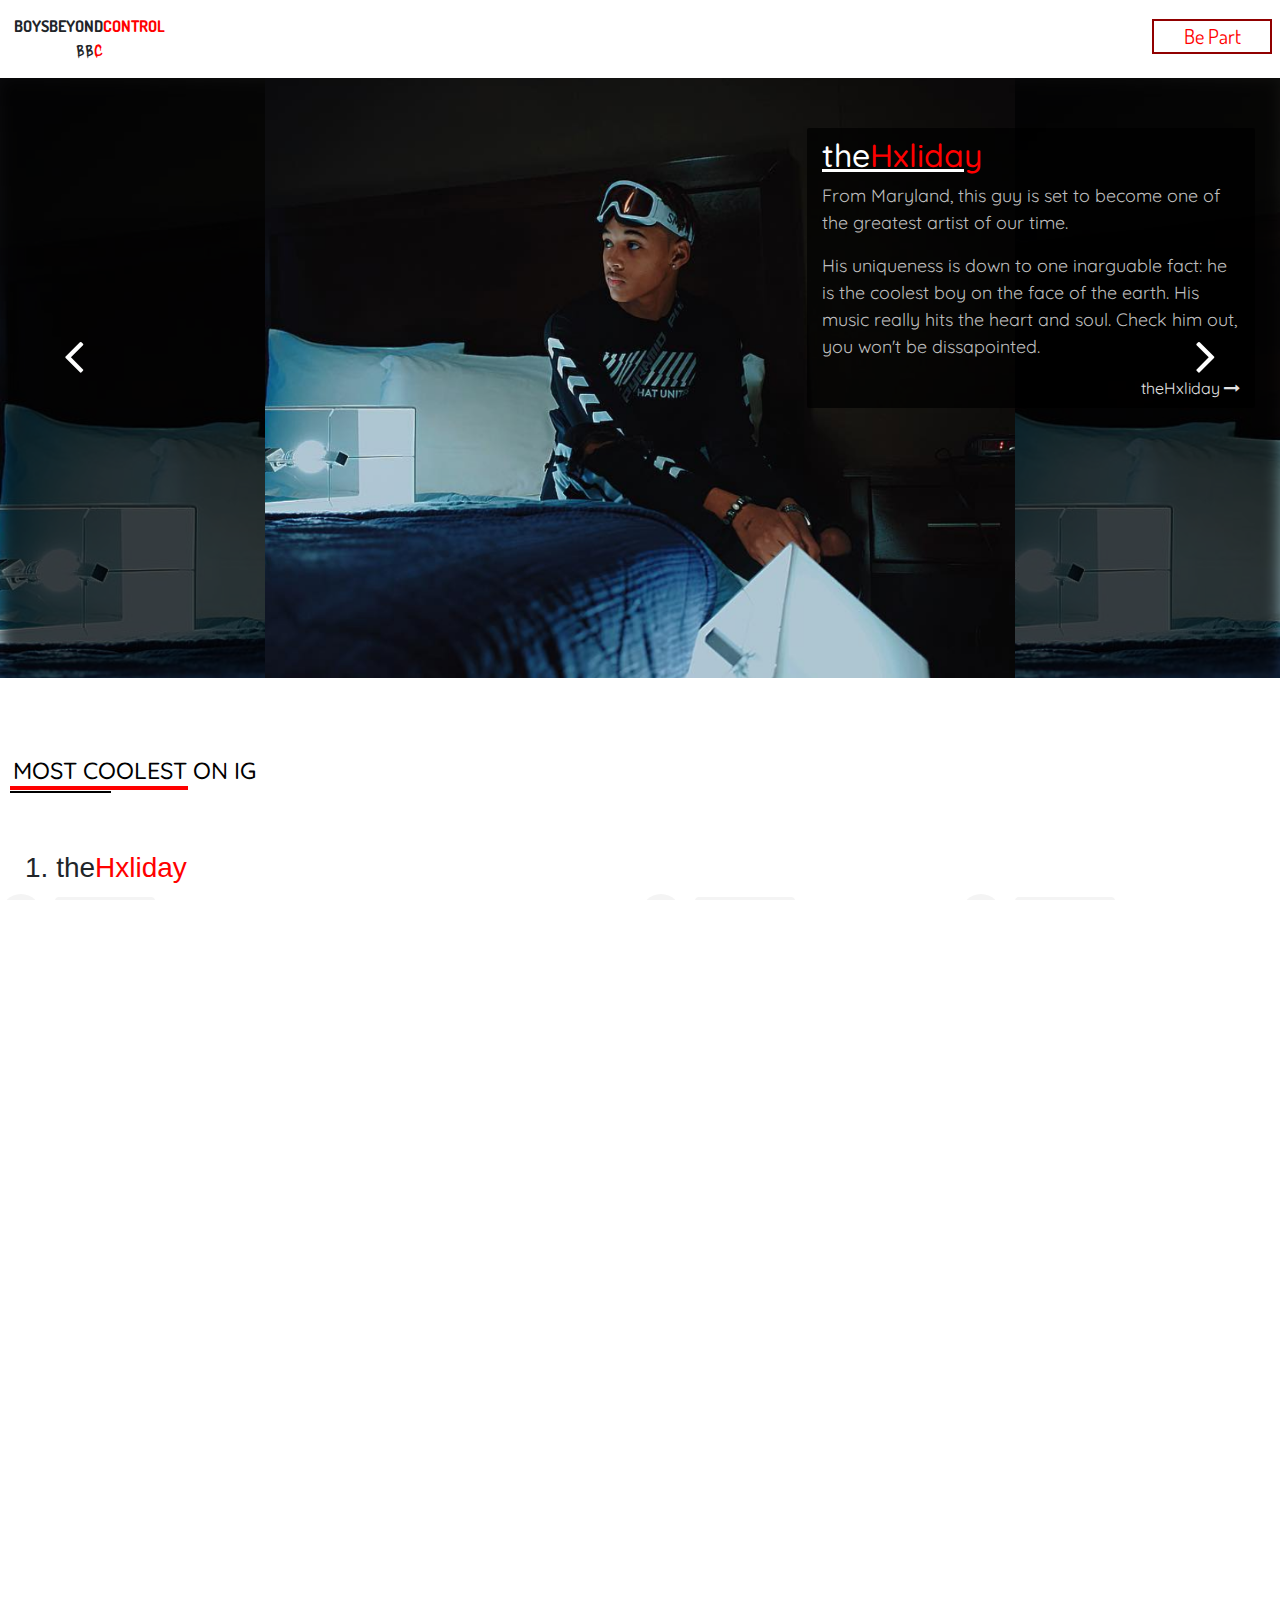
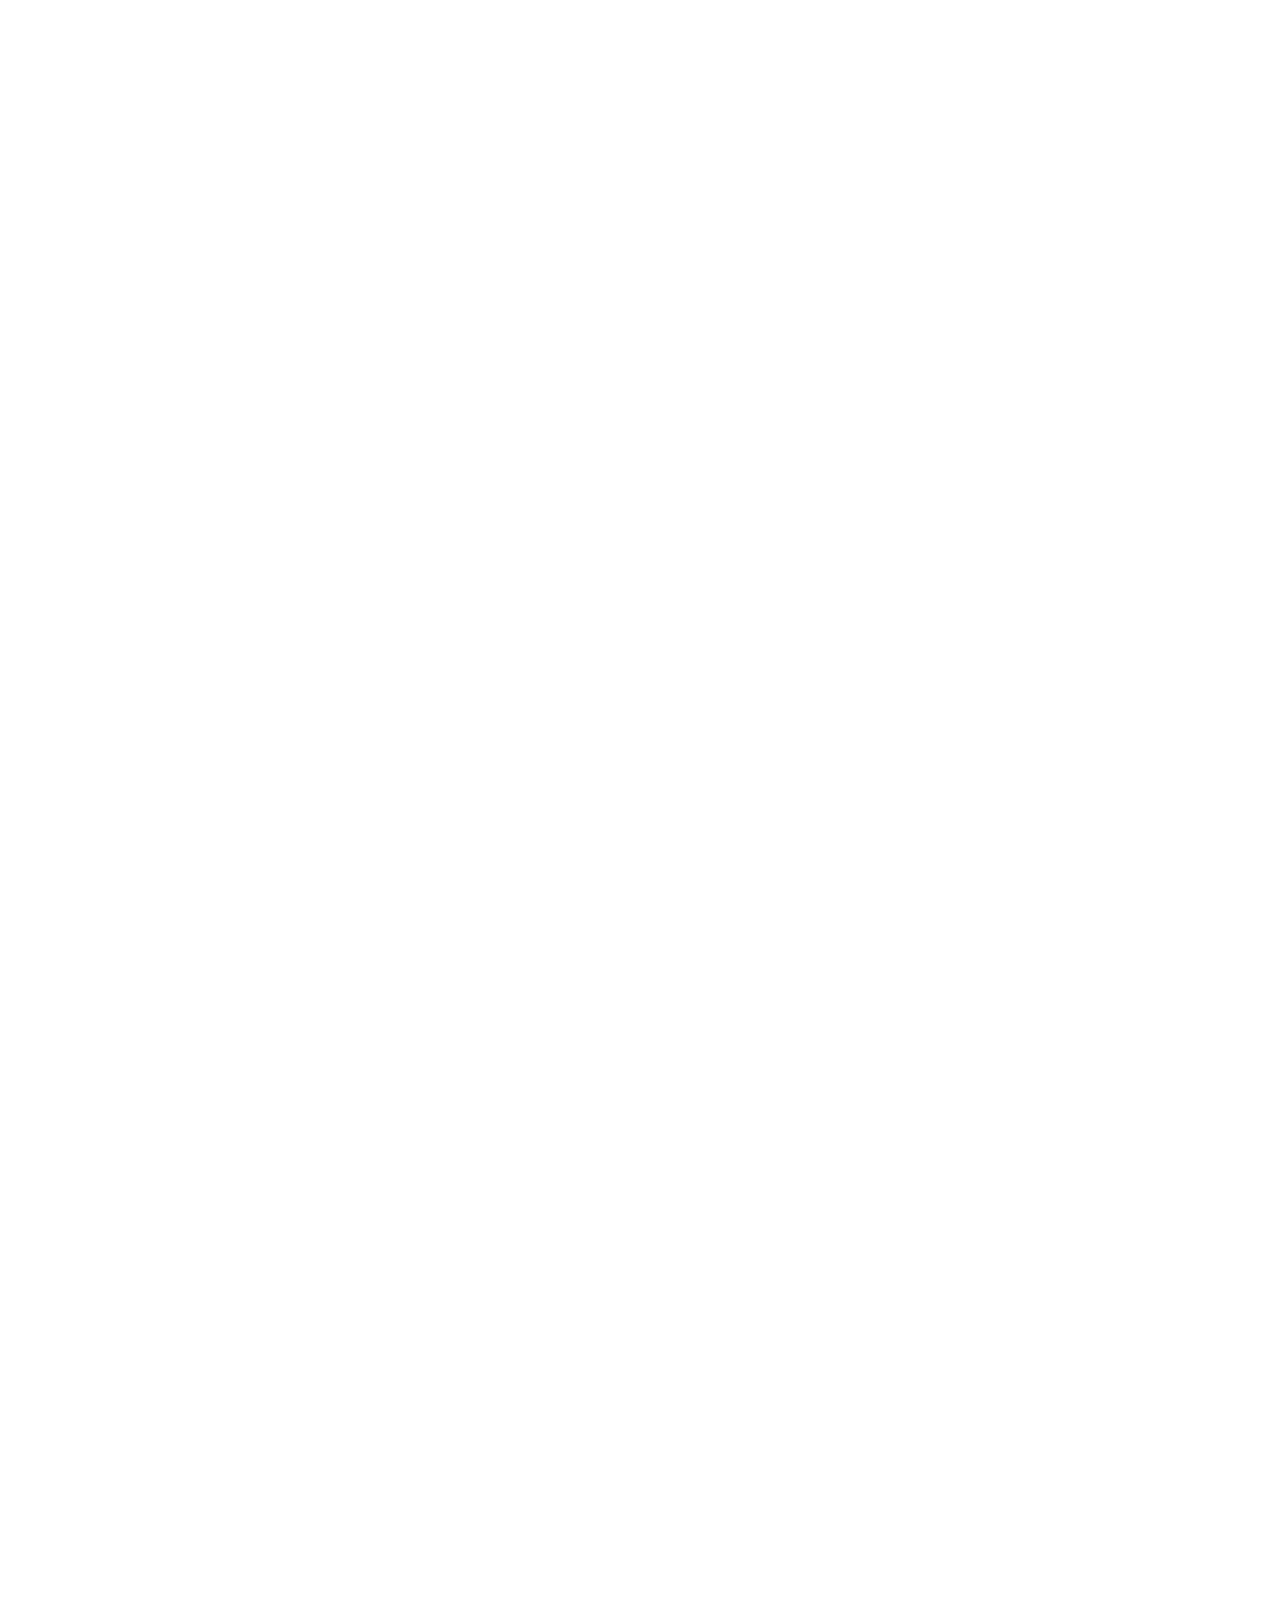
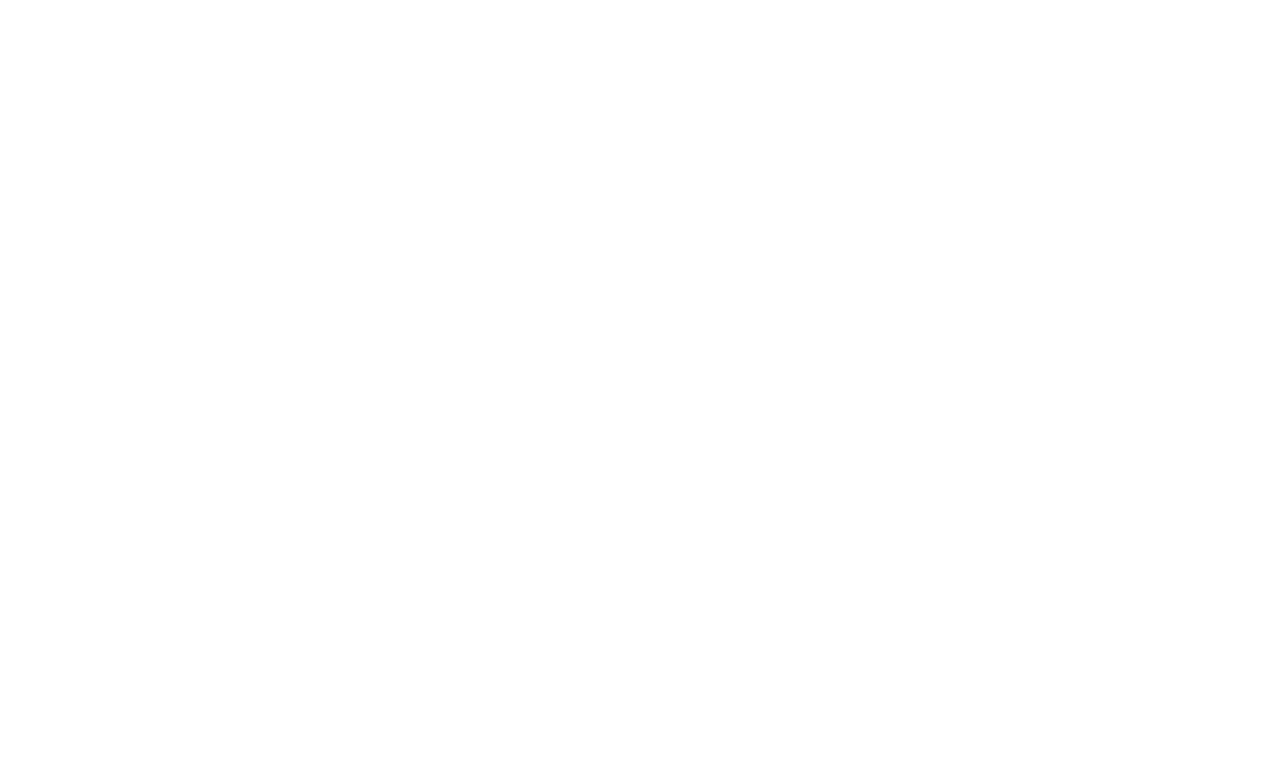
==== index.html @ 88c4c7c3 "Add files via upload" ====
<!DOCTYPE html>
<html lang="en" dir="ltr">
  <head>
    <!-- Global site tag (gtag.js) - Google Analytics -->
    <script async src="https://www.googletagmanager.com/gtag/js?id=UA-162416079-1"></script>
    <script>
      window.dataLayer = window.dataLayer || [];
      function gtag(){dataLayer.push(arguments);}
      gtag('js', new Date());

      gtag('config', 'UA-162416079-1');
    </script>

    <meta charset="utf-8">
    <meta name="viewport" content="width=device-width, initial-scale=1.0">
    <title>BOYS BEYOND CONTROL | Your Number Source Of Greatness</title>
    <link rel="stylesheet" href="css/master.css">
    <link rel="stylesheet" href="css/desktop.css">
    <link rel="stylesheet" href="css/mobile.css">
    <link rel="stylesheet" href="css/nb-master.css">

    <link rel="stylesheet" href="css/join.css">
    <link rel="stylesheet" href="css/latest-trends.css">
    <!-- BOOSTRAP, GOOGLE FONTS, JQUERY -->
    <link rel="stylesheet" href="https://cdnjs.cloudflare.com/ajax/libs/font-awesome/4.7.0/css/font-awesome.min.css">
    <script src="https://ajax.googleapis.com/ajax/libs/jquery/3.4.1/jquery.min.js"></script>
    <link href="https://fonts.googleapis.com/css?family=Source+Sans+Pro&display=swap" rel="stylesheet">
    <link rel="stylesheet" href="https://stackpath.bootstrapcdn.com/bootstrap/4.4.1/css/bootstrap.min.css" integrity="sha384-Vkoo8x4CGsO3+Hhxv8T/Q5PaXtkKtu6ug5TOeNV6gBiFeWPGFN9MuhOf23Q9Ifjh" crossorigin="anonymous">
    <link href="https://fonts.googleapis.com/css?family=Dosis|Lacquer|Oxanium|Quicksand&display=swap" rel="stylesheet">

    <link rel="icon" href="img/logo.png">
  </head>
  <body>
    <!-- HEADER  -->
    <header>
      <span class="logo">
        BOYSBEYOND<i>CONTROL</i>
        <br>
        <span class="logo-sub">BB<i>C</i> </span>
      </span>
      <!-- PAGE LINKS -->
      <span class="main-navigator">
        <ul>

          <!--
          <li> <a href="../">Home</a> </li>
          <li> <a href="articles">Articles</a> </li>
          <li> <a href="#">Discover</a> </li>
          <li> <a href="#">About</a> </li>
          <li> <a href="#">Shop</a> </li>
         -->
        </ul>
      </span>
      <!-- //PAGE LINKS -->

      <!-- JOIN - SUBSCRIBE -->
      <span class="join"> <a href="#BEPART" onclick="bePart()">Be Part</a> </span>
    </header>
    <!-- //HEADER  -->

    <!-- TRENDS SLIDER  - 02  theHxliday Edition-->
    <div class="trends-slider" id="trends-slider-1" style="background: url(img/slider/thehxliday.png);">
      <!-- blur -->
      <span class="blurr"></span>
      <!-- //blur -->

      <!-- image of influencer -->
      <img src="img/slider/thehxliday.png" alt="theHxliday">
      <!-- //image of influencer -->

      <!-- WARNING: brief content about influencer -->
      <div class="slider-content">
        <h2>the<i>Hxliday</i> </h2>
        <p>
          From Maryland, this guy is set to become one of the greatest artist of
          our time.
        </p>
        <p class="sc-p1">
          His uniqueness is down to one inarguable fact: he is the coolest boy on the
          face of the earth. His music really hits the heart and soul.
          Check him out, you won't be dissapointed.
        </p>
        <a href="theHxliday/">theHxliday <i class="fa fa-long-arrow-right"></i></a>

      </div>
      <!-- WARNING: //brief content about influencer -->

      <!-- user interface controls -->
      <span class="fa fa-angle-left slider-ui" id="bck-3"></span>
      <span class="fa fa-angle-right slider-ui su-right" id="nxt-2"></span>
      <!-- //user interface controls -->
    </div>
    <!-- //TRENDS SLIDER  - 02 theHxliday Edition -->

    <!-- TRENDS SLIDER - LIL MOSEY -->
    <div class="trends-slider" id="trends-slider-2" style="background: url(img/slider/lil-mosey.png);">
      <!-- blur -->
      <span class="blurr"></span>
      <!-- //blur -->

      <!-- image of influencer -->
      <img src="img/slider/lil-mosey.png" alt="Lil Mosey">
      <!-- //image of influencer -->

      <!-- WARNING: brief content about influencer -->
      <div class="slider-content">
        <h2>Lil <i>Mosey</i> </h2>
        <p>
          Not anyone can move this fast to stardom. Lil Mosey went from a virtually
          unknown artist with a couple of popular songs on SoundCloud to a bona fide
          superstar in a matter of months.
        </p>
        <p class="sc-p1">
          His latest track "Blueberry Faygo" is the vibe.
        </p>
        <a href="lil-mosey">Lil Mosey <i class="fa fa-long-arrow-right"></i></a>

      </div>
      <!-- WARNING: //brief content about influencer -->

      <!-- user interface controls -->
      <span class="fa fa-angle-left slider-ui" id="bck-1"></span>
      <span class="fa fa-angle-right slider-ui su-right" id="nxt-3"></span>
      <!-- //user interface controls -->
    </div>
    <!-- //SLIDER TRENDS - LIL MOSEY EDITION -->

    <!-- TRENDS SLIDER - TOOTIE RAW EDITION -->
    <div class="trends-slider" id="trends-slider-3" style="background: url(img/slider/tootie-raw.png);">
      <!-- blur -->
      <span class="blurr"></span>
      <!-- //blur -->

      <!-- image of influencer -->
      <img src="img/slider/tootie-raw.png" alt="Lil Mosey">
      <!-- //image of influencer -->

      <!-- WARNING: brief content about influencer -->
      <div class="slider-content">
        <h2>Tootie <i>Raww</i> </h2>
        <p>
          One of the hottest Youngins from Lousiana. His swag and nonconformist lifestyle
          will get you hooked to his craft. Tootie Raww is a fan favorite. he writes his
          own songs despite being the son of a Boss - Boosie BadAss.
        </p>
        <p class="sc-p1">
        </p>
        <a href="tootie-raww">Tootie Raww <i class="fa fa-long-arrow-right"></i></a>

      </div>
      <!-- WARNING: //brief content about influencer -->

      <!-- user interface controls -->
      <span class="fa fa-angle-left slider-ui" id="bck-2"></span>
      <span class="fa fa-angle-right slider-ui su-right" id="nxt-1"></span>
      <!-- //user interface controls -->
    </div>
    <!-- //SLIDER TRENDS - TOOTIE RAW EDITION -->



    <!-- MOST COOLEST ON IG - 03 -->
    <div class="coolest-influencer segment-intro-style">
      <h2>MOST COOLEST ON IG</h2>
      <hr class="first-hr">
      <hr class="second-hr">
      <br><br>
      <!-- INFLUENCER PAGE -->
      <div class="influencer-page">
        <h3>1. the<i>Hxliday</i> </h3>
        <div class="img">
          <blockquote class="instagram-media" data-instgrm-permalink="https://www.instagram.com/p/B3420YPl1g5/?utm_source=ig_embed&amp;utm_campaign=loading" data-instgrm-version="12" style=" background:#FFF; border:0; border-radius:3px; box-shadow:0 0 1px 0 rgba(0,0,0,0.5),0 1px 10px 0 rgba(0,0,0,0.15); margin: 1px; padding:0; width:99.375%; width:-webkit-calc(100% - 2px); width:calc(100% - 2px);"><div> <a href="https://www.instagram.com/p/B3420YPl1g5/?utm_source=ig_embed&amp;utm_campaign=loading" style=" background:#FFFFFF; line-height:0; padding:0 0; text-align:center; text-decoration:none; width:100%;" target="_blank"> <div style=" display: flex; flex-direction: row; align-items: center;"> <div style="background-color: #F4F4F4; border-radius: 50%; flex-grow: 0; height: 40px; margin-right: 14px; width: 40px;"></div> <div style="display: flex; flex-direction: column; flex-grow: 1; justify-content: center;"> <div style=" background-color: #F4F4F4; border-radius: 4px; flex-grow: 0; height: 14px; margin-bottom: 6px; width: 100px;"></div> <div style=" background-color: #F4F4F4; border-radius: 4px; flex-grow: 0; height: 14px; width: 60px;"></div></div></div><div style="padding: 19% 0;"></div> <div style="display:block; height:50px; margin:0 auto 12px; width:50px;"><svg width="50px" height="50px" viewBox="0 0 60 60" version="1.1" xmlns="https://www.w3.org/2000/svg" xmlns:xlink="https://www.w3.org/1999/xlink"><g stroke="none" stroke-width="1" fill="none" fill-rule="evenodd"><g transform="translate(-511.000000, -20.000000)" fill="#000000"><g><path d="M556.869,30.41 C554.814,30.41 553.148,32.076 553.148,34.131 C553.148,36.186 554.814,37.852 556.869,37.852 C558.924,37.852 560.59,36.186 560.59,34.131 C560.59,32.076 558.924,30.41 556.869,30.41 M541,60.657 C535.114,60.657 530.342,55.887 530.342,50 C530.342,44.114 535.114,39.342 541,39.342 C546.887,39.342 551.658,44.114 551.658,50 C551.658,55.887 546.887,60.657 541,60.657 M541,33.886 C532.1,33.886 524.886,41.1 524.886,50 C524.886,58.899 532.1,66.113 541,66.113 C549.9,66.113 557.115,58.899 557.115,50 C557.115,41.1 549.9,33.886 541,33.886 M565.378,62.101 C565.244,65.022 564.756,66.606 564.346,67.663 C563.803,69.06 563.154,70.057 562.106,71.106 C561.058,72.155 560.06,72.803 558.662,73.347 C557.607,73.757 556.021,74.244 553.102,74.378 C549.944,74.521 548.997,74.552 541,74.552 C533.003,74.552 532.056,74.521 528.898,74.378 C525.979,74.244 524.393,73.757 523.338,73.347 C521.94,72.803 520.942,72.155 519.894,71.106 C518.846,70.057 518.197,69.06 517.654,67.663 C517.244,66.606 516.755,65.022 516.623,62.101 C516.479,58.943 516.448,57.996 516.448,50 C516.448,42.003 516.479,41.056 516.623,37.899 C516.755,34.978 517.244,33.391 517.654,32.338 C518.197,30.938 518.846,29.942 519.894,28.894 C520.942,27.846 521.94,27.196 523.338,26.654 C524.393,26.244 525.979,25.756 528.898,25.623 C532.057,25.479 533.004,25.448 541,25.448 C548.997,25.448 549.943,25.479 553.102,25.623 C556.021,25.756 557.607,26.244 558.662,26.654 C560.06,27.196 561.058,27.846 562.106,28.894 C563.154,29.942 563.803,30.938 564.346,32.338 C564.756,33.391 565.244,34.978 565.378,37.899 C565.522,41.056 565.552,42.003 565.552,50 C565.552,57.996 565.522,58.943 565.378,62.101 M570.82,37.631 C570.674,34.438 570.167,32.258 569.425,30.349 C568.659,28.377 567.633,26.702 565.965,25.035 C564.297,23.368 562.623,22.342 560.652,21.575 C558.743,20.834 556.562,20.326 553.369,20.18 C550.169,20.033 549.148,20 541,20 C532.853,20 531.831,20.033 528.631,20.18 C525.438,20.326 523.257,20.834 521.349,21.575 C519.376,22.342 517.703,23.368 516.035,25.035 C514.368,26.702 513.342,28.377 512.574,30.349 C511.834,32.258 511.326,34.438 511.181,37.631 C511.035,40.831 511,41.851 511,50 C511,58.147 511.035,59.17 511.181,62.369 C511.326,65.562 511.834,67.743 512.574,69.651 C513.342,71.625 514.368,73.296 516.035,74.965 C517.703,76.634 519.376,77.658 521.349,78.425 C523.257,79.167 525.438,79.673 528.631,79.82 C531.831,79.965 532.853,80.001 541,80.001 C549.148,80.001 550.169,79.965 553.369,79.82 C556.562,79.673 558.743,79.167 560.652,78.425 C562.623,77.658 564.297,76.634 565.965,74.965 C567.633,73.296 568.659,71.625 569.425,69.651 C570.167,67.743 570.674,65.562 570.82,62.369 C570.966,59.17 571,58.147 571,50 C571,41.851 570.966,40.831 570.82,37.631"></path></g></g></g></svg></div><div style="padding-top: 8px;"> <div style=" color:#3897f0; font-family:Arial,sans-serif; font-size:14px; font-style:normal; font-weight:550; line-height:18px;"> View this post on Instagram</div></div><div style="padding: 12.5% 0;"></div> <div style="display: flex; flex-direction: row; margin-bottom: 14px; align-items: center;"><div> <div style="background-color: #F4F4F4; border-radius: 50%; height: 12.5px; width: 12.5px; transform: translateX(0px) translateY(7px);"></div> <div style="background-color: #F4F4F4; height: 12.5px; transform: rotate(-45deg) translateX(3px) translateY(1px); width: 12.5px; flex-grow: 0; margin-right: 14px; margin-left: 2px;"></div> <div style="background-color: #F4F4F4; border-radius: 50%; height: 12.5px; width: 12.5px; transform: translateX(9px) translateY(-18px);"></div></div><div style="margin-left: 8px;"> <div style=" background-color: #F4F4F4; border-radius: 50%; flex-grow: 0; height: 20px; width: 20px;"></div> <div style=" width: 0; height: 0; border-top: 2px solid transparent; border-left: 6px solid #f4f4f4; border-bottom: 2px solid transparent; transform: translateX(16px) translateY(-4px) rotate(30deg)"></div></div><div style="margin-left: auto;"> <div style=" width: 0px; border-top: 8px solid #F4F4F4; border-right: 8px solid transparent; transform: translateY(16px);"></div> <div style=" background-color: #F4F4F4; flex-grow: 0; height: 12px; width: 16px; transform: translateY(-4px);"></div> <div style=" width: 0; height: 0; border-top: 8px solid #F4F4F4; border-left: 8px solid transparent; transform: translateY(-4px) translateX(8px);"></div></div></div> <div style="display: flex; flex-direction: column; flex-grow: 1; justify-content: center; margin-bottom: 24px;"> <div style=" background-color: #F4F4F4; border-radius: 4px; flex-grow: 0; height: 14px; margin-bottom: 6px; width: 224px;"></div> <div style=" background-color: #F4F4F4; border-radius: 4px; flex-grow: 0; height: 14px; width: 144px;"></div></div></a><p style=" color:#c9c8cd; font-family:Arial,sans-serif; font-size:14px; line-height:17px; margin-bottom:0; margin-top:8px; overflow:hidden; padding:8px 0 7px; text-align:center; text-overflow:ellipsis; white-space:nowrap;"><a href="https://www.instagram.com/p/B3420YPl1g5/?utm_source=ig_embed&amp;utm_campaign=loading" style=" color:#c9c8cd; font-family:Arial,sans-serif; font-size:14px; font-style:normal; font-weight:normal; line-height:17px; text-decoration:none;" target="_blank">A post shared by 💕🦇 (@thehxliday)</a> on <time style=" font-family:Arial,sans-serif; font-size:14px; line-height:17px;" datetime="2019-10-21T17:19:24+00:00">Oct 21, 2019 at 10:19am PDT</time></p></div></blockquote> <script async src="//www.instagram.com/embed.js"></script>
        </div>
        <div class="img img-sub">
          <span class="xx-col">
            <div class="xx-col-inner">
              <blockquote class="instagram-media" data-instgrm-captioned data-instgrm-permalink="https://www.instagram.com/p/B97TkTMF5Td/?utm_source=ig_embed&amp;utm_campaign=loading" data-instgrm-version="12" style=" background:#FFF; border:0; border-radius:3px; box-shadow:0 0 1px 0 rgba(0,0,0,0.5),0 1px 10px 0 rgba(0,0,0,0.15); margin: 1px;  padding:0; width:99.375%; width:-webkit-calc(100% - 2px); width:calc(100% - 2px);"><div style="padding:0px;"> <a href="https://www.instagram.com/p/B97TkTMF5Td/?utm_source=ig_embed&amp;utm_campaign=loading" style=" background:#FFFFFF; line-height:0; padding:0 0; text-align:center; text-decoration:none; width:100%;" target="_blank"> <div style=" display: flex; flex-direction: row; align-items: center;"> <div style="background-color: #F4F4F4; border-radius: 50%; flex-grow: 0; height: 40px; margin-right: 14px; width: 40px;"></div> <div style="display: flex; flex-direction: column; flex-grow: 1; justify-content: center;"> <div style=" background-color: #F4F4F4; border-radius: 4px; flex-grow: 0; height: 14px; margin-bottom: 6px; width: 100px;"></div> <div style=" background-color: #F4F4F4; border-radius: 4px; flex-grow: 0; height: 14px; width: 60px;"></div></div></div><div style="padding: 19% 0;"></div> <div style="display:block; height:50px; margin:0 auto 12px; width:50px;"><svg width="50px" height="50px" viewBox="0 0 60 60" version="1.1" xmlns="https://www.w3.org/2000/svg" xmlns:xlink="https://www.w3.org/1999/xlink"><g stroke="none" stroke-width="1" fill="none" fill-rule="evenodd"><g transform="translate(-511.000000, -20.000000)" fill="#000000"><g><path d="M556.869,30.41 C554.814,30.41 553.148,32.076 553.148,34.131 C553.148,36.186 554.814,37.852 556.869,37.852 C558.924,37.852 560.59,36.186 560.59,34.131 C560.59,32.076 558.924,30.41 556.869,30.41 M541,60.657 C535.114,60.657 530.342,55.887 530.342,50 C530.342,44.114 535.114,39.342 541,39.342 C546.887,39.342 551.658,44.114 551.658,50 C551.658,55.887 546.887,60.657 541,60.657 M541,33.886 C532.1,33.886 524.886,41.1 524.886,50 C524.886,58.899 532.1,66.113 541,66.113 C549.9,66.113 557.115,58.899 557.115,50 C557.115,41.1 549.9,33.886 541,33.886 M565.378,62.101 C565.244,65.022 564.756,66.606 564.346,67.663 C563.803,69.06 563.154,70.057 562.106,71.106 C561.058,72.155 560.06,72.803 558.662,73.347 C557.607,73.757 556.021,74.244 553.102,74.378 C549.944,74.521 548.997,74.552 541,74.552 C533.003,74.552 532.056,74.521 528.898,74.378 C525.979,74.244 524.393,73.757 523.338,73.347 C521.94,72.803 520.942,72.155 519.894,71.106 C518.846,70.057 518.197,69.06 517.654,67.663 C517.244,66.606 516.755,65.022 516.623,62.101 C516.479,58.943 516.448,57.996 516.448,50 C516.448,42.003 516.479,41.056 516.623,37.899 C516.755,34.978 517.244,33.391 517.654,32.338 C518.197,30.938 518.846,29.942 519.894,28.894 C520.942,27.846 521.94,27.196 523.338,26.654 C524.393,26.244 525.979,25.756 528.898,25.623 C532.057,25.479 533.004,25.448 541,25.448 C548.997,25.448 549.943,25.479 553.102,25.623 C556.021,25.756 557.607,26.244 558.662,26.654 C560.06,27.196 561.058,27.846 562.106,28.894 C563.154,29.942 563.803,30.938 564.346,32.338 C564.756,33.391 565.244,34.978 565.378,37.899 C565.522,41.056 565.552,42.003 565.552,50 C565.552,57.996 565.522,58.943 565.378,62.101 M570.82,37.631 C570.674,34.438 570.167,32.258 569.425,30.349 C568.659,28.377 567.633,26.702 565.965,25.035 C564.297,23.368 562.623,22.342 560.652,21.575 C558.743,20.834 556.562,20.326 553.369,20.18 C550.169,20.033 549.148,20 541,20 C532.853,20 531.831,20.033 528.631,20.18 C525.438,20.326 523.257,20.834 521.349,21.575 C519.376,22.342 517.703,23.368 516.035,25.035 C514.368,26.702 513.342,28.377 512.574,30.349 C511.834,32.258 511.326,34.438 511.181,37.631 C511.035,40.831 511,41.851 511,50 C511,58.147 511.035,59.17 511.181,62.369 C511.326,65.562 511.834,67.743 512.574,69.651 C513.342,71.625 514.368,73.296 516.035,74.965 C517.703,76.634 519.376,77.658 521.349,78.425 C523.257,79.167 525.438,79.673 528.631,79.82 C531.831,79.965 532.853,80.001 541,80.001 C549.148,80.001 550.169,79.965 553.369,79.82 C556.562,79.673 558.743,79.167 560.652,78.425 C562.623,77.658 564.297,76.634 565.965,74.965 C567.633,73.296 568.659,71.625 569.425,69.651 C570.167,67.743 570.674,65.562 570.82,62.369 C570.966,59.17 571,58.147 571,50 C571,41.851 570.966,40.831 570.82,37.631"></path></g></g></g></svg></div><div style="padding-top: 8px;"> <div style=" color:#3897f0; font-family:Arial,sans-serif; font-size:14px; font-style:normal; font-weight:550; line-height:18px;"> View this post on Instagram</div></div><div style="padding: 12.5% 0;"></div> <div style="display: flex; flex-direction: row; margin-bottom: 14px; align-items: center;"><div> <div style="background-color: #F4F4F4; border-radius: 50%; height: 12.5px; width: 12.5px; transform: translateX(0px) translateY(7px);"></div> <div style="background-color: #F4F4F4; height: 12.5px; transform: rotate(-45deg) translateX(3px) translateY(1px); width: 12.5px; flex-grow: 0; margin-right: 14px; margin-left: 2px;"></div> <div style="background-color: #F4F4F4; border-radius: 50%; height: 12.5px; width: 12.5px; transform: translateX(9px) translateY(-18px);"></div></div><div style="margin-left: 8px;"> <div style=" background-color: #F4F4F4; border-radius: 50%; flex-grow: 0; height: 20px; width: 20px;"></div> <div style=" width: 0; height: 0; border-top: 2px solid transparent; border-left: 6px solid #f4f4f4; border-bottom: 2px solid transparent; transform: translateX(16px) translateY(-4px) rotate(30deg)"></div></div><div style="margin-left: auto;"> <div style=" width: 0px; border-top: 8px solid #F4F4F4; border-right: 8px solid transparent; transform: translateY(16px);"></div> <div style=" background-color: #F4F4F4; flex-grow: 0; height: 12px; width: 16px; transform: translateY(-4px);"></div> <div style=" width: 0; height: 0; border-top: 8px solid #F4F4F4; border-left: 8px solid transparent; transform: translateY(-4px) translateX(8px);"></div></div></div></a> <p style=" margin:8px 0 0 0; padding:0 4px;"> <a href="https://www.instagram.com/p/B97TkTMF5Td/?utm_source=ig_embed&amp;utm_campaign=loading" style=" color:#000; font-family:Arial,sans-serif; font-size:14px; font-style:normal; font-weight:normal; line-height:17px; text-decoration:none; word-wrap:break-word;" target="_blank">Quarantine Vibes 🦠💚 comment some movies I should watch on lockdown 🤓</a></p> <p style=" color:#c9c8cd; font-family:Arial,sans-serif; font-size:14px; line-height:17px; margin-bottom:0; margin-top:8px; overflow:hidden; padding:8px 0 7px; text-align:center; text-overflow:ellipsis; white-space:nowrap;">A post shared by <a href="https://www.instagram.com/thehxliday/?utm_source=ig_embed&amp;utm_campaign=loading" style=" color:#c9c8cd; font-family:Arial,sans-serif; font-size:14px; font-style:normal; font-weight:normal; line-height:17px;" target="_blank"> Mr. Lonely</a> (@thehxliday) on <time style=" font-family:Arial,sans-serif; font-size:14px; line-height:17px;" datetime="2020-03-19T19:17:28+00:00">Mar 19, 2020 at 12:17pm PDT</time></p></div></blockquote> <script async src="//www.instagram.com/embed.js"></script>
            </div>
            <div class="xx-col-inner">
              <blockquote class="instagram-media" data-instgrm-captioned data-instgrm-permalink="https://www.instagram.com/p/B8zMC6HlNQF/?utm_source=ig_embed&amp;utm_campaign=loading" data-instgrm-version="12" style=" background:#FFF; border:0; border-radius:3px; box-shadow:0 0 1px 0 rgba(0,0,0,0.5),0 1px 10px 0 rgba(0,0,0,0.15); margin: 1px; padding:0; width:99.375%; width:-webkit-calc(100% - 2px); width:calc(100% - 2px);"><div style="padding:0px;"> <a href="https://www.instagram.com/p/B8zMC6HlNQF/?utm_source=ig_embed&amp;utm_campaign=loading" style=" background:#FFFFFF; line-height:0; padding:0 0; text-align:center; text-decoration:none; width:100%;" target="_blank"> <div style=" display: flex; flex-direction: row; align-items: center;"> <div style="background-color: #F4F4F4; border-radius: 50%; flex-grow: 0; height: 40px; margin-right: 14px; width: 40px;"></div> <div style="display: flex; flex-direction: column; flex-grow: 1; justify-content: center;"> <div style=" background-color: #F4F4F4; border-radius: 4px; flex-grow: 0; height: 14px; margin-bottom: 6px; width: 100px;"></div> <div style=" background-color: #F4F4F4; border-radius: 4px; flex-grow: 0; height: 14px; width: 60px;"></div></div></div><div style="padding: 19% 0;"></div> <div style="display:block; height:50px; margin:0 auto 12px; width:50px;"><svg width="50px" height="50px" viewBox="0 0 60 60" version="1.1" xmlns="https://www.w3.org/2000/svg" xmlns:xlink="https://www.w3.org/1999/xlink"><g stroke="none" stroke-width="1" fill="none" fill-rule="evenodd"><g transform="translate(-511.000000, -20.000000)" fill="#000000"><g><path d="M556.869,30.41 C554.814,30.41 553.148,32.076 553.148,34.131 C553.148,36.186 554.814,37.852 556.869,37.852 C558.924,37.852 560.59,36.186 560.59,34.131 C560.59,32.076 558.924,30.41 556.869,30.41 M541,60.657 C535.114,60.657 530.342,55.887 530.342,50 C530.342,44.114 535.114,39.342 541,39.342 C546.887,39.342 551.658,44.114 551.658,50 C551.658,55.887 546.887,60.657 541,60.657 M541,33.886 C532.1,33.886 524.886,41.1 524.886,50 C524.886,58.899 532.1,66.113 541,66.113 C549.9,66.113 557.115,58.899 557.115,50 C557.115,41.1 549.9,33.886 541,33.886 M565.378,62.101 C565.244,65.022 564.756,66.606 564.346,67.663 C563.803,69.06 563.154,70.057 562.106,71.106 C561.058,72.155 560.06,72.803 558.662,73.347 C557.607,73.757 556.021,74.244 553.102,74.378 C549.944,74.521 548.997,74.552 541,74.552 C533.003,74.552 532.056,74.521 528.898,74.378 C525.979,74.244 524.393,73.757 523.338,73.347 C521.94,72.803 520.942,72.155 519.894,71.106 C518.846,70.057 518.197,69.06 517.654,67.663 C517.244,66.606 516.755,65.022 516.623,62.101 C516.479,58.943 516.448,57.996 516.448,50 C516.448,42.003 516.479,41.056 516.623,37.899 C516.755,34.978 517.244,33.391 517.654,32.338 C518.197,30.938 518.846,29.942 519.894,28.894 C520.942,27.846 521.94,27.196 523.338,26.654 C524.393,26.244 525.979,25.756 528.898,25.623 C532.057,25.479 533.004,25.448 541,25.448 C548.997,25.448 549.943,25.479 553.102,25.623 C556.021,25.756 557.607,26.244 558.662,26.654 C560.06,27.196 561.058,27.846 562.106,28.894 C563.154,29.942 563.803,30.938 564.346,32.338 C564.756,33.391 565.244,34.978 565.378,37.899 C565.522,41.056 565.552,42.003 565.552,50 C565.552,57.996 565.522,58.943 565.378,62.101 M570.82,37.631 C570.674,34.438 570.167,32.258 569.425,30.349 C568.659,28.377 567.633,26.702 565.965,25.035 C564.297,23.368 562.623,22.342 560.652,21.575 C558.743,20.834 556.562,20.326 553.369,20.18 C550.169,20.033 549.148,20 541,20 C532.853,20 531.831,20.033 528.631,20.18 C525.438,20.326 523.257,20.834 521.349,21.575 C519.376,22.342 517.703,23.368 516.035,25.035 C514.368,26.702 513.342,28.377 512.574,30.349 C511.834,32.258 511.326,34.438 511.181,37.631 C511.035,40.831 511,41.851 511,50 C511,58.147 511.035,59.17 511.181,62.369 C511.326,65.562 511.834,67.743 512.574,69.651 C513.342,71.625 514.368,73.296 516.035,74.965 C517.703,76.634 519.376,77.658 521.349,78.425 C523.257,79.167 525.438,79.673 528.631,79.82 C531.831,79.965 532.853,80.001 541,80.001 C549.148,80.001 550.169,79.965 553.369,79.82 C556.562,79.673 558.743,79.167 560.652,78.425 C562.623,77.658 564.297,76.634 565.965,74.965 C567.633,73.296 568.659,71.625 569.425,69.651 C570.167,67.743 570.674,65.562 570.82,62.369 C570.966,59.17 571,58.147 571,50 C571,41.851 570.966,40.831 570.82,37.631"></path></g></g></g></svg></div><div style="padding-top: 8px;"> <div style=" color:#3897f0; font-family:Arial,sans-serif; font-size:14px; font-style:normal; font-weight:550; line-height:18px;"> View this post on Instagram</div></div><div style="padding: 12.5% 0;"></div> <div style="display: flex; flex-direction: row; margin-bottom: 14px; align-items: center;"><div> <div style="background-color: #F4F4F4; border-radius: 50%; height: 12.5px; width: 12.5px; transform: translateX(0px) translateY(7px);"></div> <div style="background-color: #F4F4F4; height: 12.5px; transform: rotate(-45deg) translateX(3px) translateY(1px); width: 12.5px; flex-grow: 0; margin-right: 14px; margin-left: 2px;"></div> <div style="background-color: #F4F4F4; border-radius: 50%; height: 12.5px; width: 12.5px; transform: translateX(9px) translateY(-18px);"></div></div><div style="margin-left: 8px;"> <div style=" background-color: #F4F4F4; border-radius: 50%; flex-grow: 0; height: 20px; width: 20px;"></div> <div style=" width: 0; height: 0; border-top: 2px solid transparent; border-left: 6px solid #f4f4f4; border-bottom: 2px solid transparent; transform: translateX(16px) translateY(-4px) rotate(30deg)"></div></div><div style="margin-left: auto;"> <div style=" width: 0px; border-top: 8px solid #F4F4F4; border-right: 8px solid transparent; transform: translateY(16px);"></div> <div style=" background-color: #F4F4F4; flex-grow: 0; height: 12px; width: 16px; transform: translateY(-4px);"></div> <div style=" width: 0; height: 0; border-top: 8px solid #F4F4F4; border-left: 8px solid transparent; transform: translateY(-4px) translateX(8px);"></div></div></div></a> <p style=" margin:8px 0 0 0; padding:0 4px;"> <a href="https://www.instagram.com/p/B8zMC6HlNQF/?utm_source=ig_embed&amp;utm_campaign=loading" style=" color:#000; font-family:Arial,sans-serif; font-size:14px; font-style:normal; font-weight:normal; line-height:17px; text-decoration:none; word-wrap:break-word;" target="_blank">I Feel Ugly..💔!</a></p> <p style=" color:#c9c8cd; font-family:Arial,sans-serif; font-size:14px; line-height:17px; margin-bottom:0; margin-top:8px; overflow:hidden; padding:8px 0 7px; text-align:center; text-overflow:ellipsis; white-space:nowrap;">A post shared by <a href="https://www.instagram.com/thehxliday/?utm_source=ig_embed&amp;utm_campaign=loading" style=" color:#c9c8cd; font-family:Arial,sans-serif; font-size:14px; font-style:normal; font-weight:normal; line-height:17px;" target="_blank"> Mr. Lonely</a> (@thehxliday) on <time style=" font-family:Arial,sans-serif; font-size:14px; line-height:17px;" datetime="2020-02-20T19:06:25+00:00">Feb 20, 2020 at 11:06am PST</time></p></div></blockquote> <script async src="//www.instagram.com/embed.js"></script>
            </div>
          </span>
          <span class="xx-col">
            <div class="xx-col-inner">
              <blockquote class="instagram-media" data-instgrm-permalink="https://www.instagram.com/p/B5GGHdvFXw9/?utm_source=ig_embed&amp;utm_campaign=loading" data-instgrm-version="12" style=" background:#FFF; border:0; border-radius:3px; box-shadow:0 0 1px 0 rgba(0,0,0,0.5),0 1px 10px 0 rgba(0,0,0,0.15); margin: 1px; padding:0; width:99.375%; width:-webkit-calc(100% - 2px); width:calc(100% - 2px);"><div style="padding: 0px;"> <a href="https://www.instagram.com/p/B5GGHdvFXw9/?utm_source=ig_embed&amp;utm_campaign=loading" style=" background:#FFFFFF; line-height:0; padding:0 0; text-align:center; text-decoration:none; width:100%;" target="_blank"> <div style=" display: flex; flex-direction: row; align-items: center;"> <div style="background-color: #F4F4F4; border-radius: 50%; flex-grow: 0; height: 40px; margin-right: 14px; width: 40px;"></div> <div style="display: flex; flex-direction: column; flex-grow: 1; justify-content: center;"> <div style=" background-color: #F4F4F4; border-radius: 4px; flex-grow: 0; height: 14px; margin-bottom: 6px; width: 100px;"></div> <div style=" background-color: #F4F4F4; border-radius: 4px; flex-grow: 0; height: 14px; width: 60px;"></div></div></div><div style="padding: 19% 0;"></div> <div style="display:block; height:50px; margin:0 auto 12px; width:50px;"><svg width="50px" height="50px" viewBox="0 0 60 60" version="1.1" xmlns="https://www.w3.org/2000/svg" xmlns:xlink="https://www.w3.org/1999/xlink"><g stroke="none" stroke-width="1" fill="none" fill-rule="evenodd"><g transform="translate(-511.000000, -20.000000)" fill="#000000"><g><path d="M556.869,30.41 C554.814,30.41 553.148,32.076 553.148,34.131 C553.148,36.186 554.814,37.852 556.869,37.852 C558.924,37.852 560.59,36.186 560.59,34.131 C560.59,32.076 558.924,30.41 556.869,30.41 M541,60.657 C535.114,60.657 530.342,55.887 530.342,50 C530.342,44.114 535.114,39.342 541,39.342 C546.887,39.342 551.658,44.114 551.658,50 C551.658,55.887 546.887,60.657 541,60.657 M541,33.886 C532.1,33.886 524.886,41.1 524.886,50 C524.886,58.899 532.1,66.113 541,66.113 C549.9,66.113 557.115,58.899 557.115,50 C557.115,41.1 549.9,33.886 541,33.886 M565.378,62.101 C565.244,65.022 564.756,66.606 564.346,67.663 C563.803,69.06 563.154,70.057 562.106,71.106 C561.058,72.155 560.06,72.803 558.662,73.347 C557.607,73.757 556.021,74.244 553.102,74.378 C549.944,74.521 548.997,74.552 541,74.552 C533.003,74.552 532.056,74.521 528.898,74.378 C525.979,74.244 524.393,73.757 523.338,73.347 C521.94,72.803 520.942,72.155 519.894,71.106 C518.846,70.057 518.197,69.06 517.654,67.663 C517.244,66.606 516.755,65.022 516.623,62.101 C516.479,58.943 516.448,57.996 516.448,50 C516.448,42.003 516.479,41.056 516.623,37.899 C516.755,34.978 517.244,33.391 517.654,32.338 C518.197,30.938 518.846,29.942 519.894,28.894 C520.942,27.846 521.94,27.196 523.338,26.654 C524.393,26.244 525.979,25.756 528.898,25.623 C532.057,25.479 533.004,25.448 541,25.448 C548.997,25.448 549.943,25.479 553.102,25.623 C556.021,25.756 557.607,26.244 558.662,26.654 C560.06,27.196 561.058,27.846 562.106,28.894 C563.154,29.942 563.803,30.938 564.346,32.338 C564.756,33.391 565.244,34.978 565.378,37.899 C565.522,41.056 565.552,42.003 565.552,50 C565.552,57.996 565.522,58.943 565.378,62.101 M570.82,37.631 C570.674,34.438 570.167,32.258 569.425,30.349 C568.659,28.377 567.633,26.702 565.965,25.035 C564.297,23.368 562.623,22.342 560.652,21.575 C558.743,20.834 556.562,20.326 553.369,20.18 C550.169,20.033 549.148,20 541,20 C532.853,20 531.831,20.033 528.631,20.18 C525.438,20.326 523.257,20.834 521.349,21.575 C519.376,22.342 517.703,23.368 516.035,25.035 C514.368,26.702 513.342,28.377 512.574,30.349 C511.834,32.258 511.326,34.438 511.181,37.631 C511.035,40.831 511,41.851 511,50 C511,58.147 511.035,59.17 511.181,62.369 C511.326,65.562 511.834,67.743 512.574,69.651 C513.342,71.625 514.368,73.296 516.035,74.965 C517.703,76.634 519.376,77.658 521.349,78.425 C523.257,79.167 525.438,79.673 528.631,79.82 C531.831,79.965 532.853,80.001 541,80.001 C549.148,80.001 550.169,79.965 553.369,79.82 C556.562,79.673 558.743,79.167 560.652,78.425 C562.623,77.658 564.297,76.634 565.965,74.965 C567.633,73.296 568.659,71.625 569.425,69.651 C570.167,67.743 570.674,65.562 570.82,62.369 C570.966,59.17 571,58.147 571,50 C571,41.851 570.966,40.831 570.82,37.631"></path></g></g></g></svg></div><div style="padding-top: 8px;"> <div style=" color:#3897f0; font-family:Arial,sans-serif; font-size:14px; font-style:normal; font-weight:550; line-height:18px;"> View this post on Instagram</div></div><div style="padding: 12.5% 0;"></div> <div style="display: flex; flex-direction: row; margin-bottom: 14px; align-items: center;"><div> <div style="background-color: #F4F4F4; border-radius: 50%; height: 12.5px; width: 12.5px; transform: translateX(0px) translateY(7px);"></div> <div style="background-color: #F4F4F4; height: 12.5px; transform: rotate(-45deg) translateX(3px) translateY(1px); width: 12.5px; flex-grow: 0; margin-right: 14px; margin-left: 2px;"></div> <div style="background-color: #F4F4F4; border-radius: 50%; height: 12.5px; width: 12.5px; transform: translateX(9px) translateY(-18px);"></div></div><div style="margin-left: 8px;"> <div style=" background-color: #F4F4F4; border-radius: 50%; flex-grow: 0; height: 20px; width: 20px;"></div> <div style=" width: 0; height: 0; border-top: 2px solid transparent; border-left: 6px solid #f4f4f4; border-bottom: 2px solid transparent; transform: translateX(16px) translateY(-4px) rotate(30deg)"></div></div><div style="margin-left: auto;"> <div style=" width: 0px; border-top: 8px solid #F4F4F4; border-right: 8px solid transparent; transform: translateY(16px);"></div> <div style=" background-color: #F4F4F4; flex-grow: 0; height: 12px; width: 16px; transform: translateY(-4px);"></div> <div style=" width: 0; height: 0; border-top: 8px solid #F4F4F4; border-left: 8px solid transparent; transform: translateY(-4px) translateX(8px);"></div></div></div> <div style="display: flex; flex-direction: column; flex-grow: 1; justify-content: center; margin-bottom: 24px;"> <div style=" background-color: #F4F4F4; border-radius: 4px; flex-grow: 0; height: 14px; margin-bottom: 6px; width: 224px;"></div> <div style=" background-color: #F4F4F4; border-radius: 4px; flex-grow: 0; height: 14px; width: 144px;"></div></div></a><p style=" color:#c9c8cd; font-family:Arial,sans-serif; font-size:14px; line-height:17px; margin-bottom:0; margin-top:8px; overflow:hidden; padding:8px 0 7px; text-align:center; text-overflow:ellipsis; white-space:nowrap;"><a href="https://www.instagram.com/p/B5GGHdvFXw9/?utm_source=ig_embed&amp;utm_campaign=loading" style=" color:#c9c8cd; font-family:Arial,sans-serif; font-size:14px; font-style:normal; font-weight:normal; line-height:17px; text-decoration:none;" target="_blank">A post shared by 💕🦇 (@thehxliday)</a> on <time style=" font-family:Arial,sans-serif; font-size:14px; line-height:17px;" datetime="2019-11-20T17:14:36+00:00">Nov 20, 2019 at 9:14am PST</time></p></div></blockquote> <script async src="//www.instagram.com/embed.js"></script>
            </div>
            <div class="xx-col-inner">
              <img src="img/thehxliday1.png" alt="theHxliday">
            </div>

          </span>
        </div>
      </div>
      <!-- READ MORE  -->
      <div class="read-more">
        <a href="theHxliday">Discover the<span class="red-txt">Hxliday</span>  </a>
      </div>

      <!-- 2ND MOST COOL -->
      <br><br>
      <!-- INFLUENCER PAGE -->
      <div class="influencer-page">
        <h3>1. the<i>Hxliday</i> </h3>
        <div class="img">
          <blockquote class="instagram-media" data-instgrm-permalink="https://www.instagram.com/p/B3420YPl1g5/?utm_source=ig_embed&amp;utm_campaign=loading" data-instgrm-version="12" style=" background:#FFF; border:0; border-radius:3px; box-shadow:0 0 1px 0 rgba(0,0,0,0.5),0 1px 10px 0 rgba(0,0,0,0.15); margin: 1px; padding:0; width:99.375%; width:-webkit-calc(100% - 2px); width:calc(100% - 2px);"><div> <a href="https://www.instagram.com/p/B3420YPl1g5/?utm_source=ig_embed&amp;utm_campaign=loading" style=" background:#FFFFFF; line-height:0; padding:0 0; text-align:center; text-decoration:none; width:100%;" target="_blank"> <div style=" display: flex; flex-direction: row; align-items: center;"> <div style="background-color: #F4F4F4; border-radius: 50%; flex-grow: 0; height: 40px; margin-right: 14px; width: 40px;"></div> <div style="display: flex; flex-direction: column; flex-grow: 1; justify-content: center;"> <div style=" background-color: #F4F4F4; border-radius: 4px; flex-grow: 0; height: 14px; margin-bottom: 6px; width: 100px;"></div> <div style=" background-color: #F4F4F4; border-radius: 4px; flex-grow: 0; height: 14px; width: 60px;"></div></div></div><div style="padding: 19% 0;"></div> <div style="display:block; height:50px; margin:0 auto 12px; width:50px;"><svg width="50px" height="50px" viewBox="0 0 60 60" version="1.1" xmlns="https://www.w3.org/2000/svg" xmlns:xlink="https://www.w3.org/1999/xlink"><g stroke="none" stroke-width="1" fill="none" fill-rule="evenodd"><g transform="translate(-511.000000, -20.000000)" fill="#000000"><g><path d="M556.869,30.41 C554.814,30.41 553.148,32.076 553.148,34.131 C553.148,36.186 554.814,37.852 556.869,37.852 C558.924,37.852 560.59,36.186 560.59,34.131 C560.59,32.076 558.924,30.41 556.869,30.41 M541,60.657 C535.114,60.657 530.342,55.887 530.342,50 C530.342,44.114 535.114,39.342 541,39.342 C546.887,39.342 551.658,44.114 551.658,50 C551.658,55.887 546.887,60.657 541,60.657 M541,33.886 C532.1,33.886 524.886,41.1 524.886,50 C524.886,58.899 532.1,66.113 541,66.113 C549.9,66.113 557.115,58.899 557.115,50 C557.115,41.1 549.9,33.886 541,33.886 M565.378,62.101 C565.244,65.022 564.756,66.606 564.346,67.663 C563.803,69.06 563.154,70.057 562.106,71.106 C561.058,72.155 560.06,72.803 558.662,73.347 C557.607,73.757 556.021,74.244 553.102,74.378 C549.944,74.521 548.997,74.552 541,74.552 C533.003,74.552 532.056,74.521 528.898,74.378 C525.979,74.244 524.393,73.757 523.338,73.347 C521.94,72.803 520.942,72.155 519.894,71.106 C518.846,70.057 518.197,69.06 517.654,67.663 C517.244,66.606 516.755,65.022 516.623,62.101 C516.479,58.943 516.448,57.996 516.448,50 C516.448,42.003 516.479,41.056 516.623,37.899 C516.755,34.978 517.244,33.391 517.654,32.338 C518.197,30.938 518.846,29.942 519.894,28.894 C520.942,27.846 521.94,27.196 523.338,26.654 C524.393,26.244 525.979,25.756 528.898,25.623 C532.057,25.479 533.004,25.448 541,25.448 C548.997,25.448 549.943,25.479 553.102,25.623 C556.021,25.756 557.607,26.244 558.662,26.654 C560.06,27.196 561.058,27.846 562.106,28.894 C563.154,29.942 563.803,30.938 564.346,32.338 C564.756,33.391 565.244,34.978 565.378,37.899 C565.522,41.056 565.552,42.003 565.552,50 C565.552,57.996 565.522,58.943 565.378,62.101 M570.82,37.631 C570.674,34.438 570.167,32.258 569.425,30.349 C568.659,28.377 567.633,26.702 565.965,25.035 C564.297,23.368 562.623,22.342 560.652,21.575 C558.743,20.834 556.562,20.326 553.369,20.18 C550.169,20.033 549.148,20 541,20 C532.853,20 531.831,20.033 528.631,20.18 C525.438,20.326 523.257,20.834 521.349,21.575 C519.376,22.342 517.703,23.368 516.035,25.035 C514.368,26.702 513.342,28.377 512.574,30.349 C511.834,32.258 511.326,34.438 511.181,37.631 C511.035,40.831 511,41.851 511,50 C511,58.147 511.035,59.17 511.181,62.369 C511.326,65.562 511.834,67.743 512.574,69.651 C513.342,71.625 514.368,73.296 516.035,74.965 C517.703,76.634 519.376,77.658 521.349,78.425 C523.257,79.167 525.438,79.673 528.631,79.82 C531.831,79.965 532.853,80.001 541,80.001 C549.148,80.001 550.169,79.965 553.369,79.82 C556.562,79.673 558.743,79.167 560.652,78.425 C562.623,77.658 564.297,76.634 565.965,74.965 C567.633,73.296 568.659,71.625 569.425,69.651 C570.167,67.743 570.674,65.562 570.82,62.369 C570.966,59.17 571,58.147 571,50 C571,41.851 570.966,40.831 570.82,37.631"></path></g></g></g></svg></div><div style="padding-top: 8px;"> <div style=" color:#3897f0; font-family:Arial,sans-serif; font-size:14px; font-style:normal; font-weight:550; line-height:18px;"> View this post on Instagram</div></div><div style="padding: 12.5% 0;"></div> <div style="display: flex; flex-direction: row; margin-bottom: 14px; align-items: center;"><div> <div style="background-color: #F4F4F4; border-radius: 50%; height: 12.5px; width: 12.5px; transform: translateX(0px) translateY(7px);"></div> <div style="background-color: #F4F4F4; height: 12.5px; transform: rotate(-45deg) translateX(3px) translateY(1px); width: 12.5px; flex-grow: 0; margin-right: 14px; margin-left: 2px;"></div> <div style="background-color: #F4F4F4; border-radius: 50%; height: 12.5px; width: 12.5px; transform: translateX(9px) translateY(-18px);"></div></div><div style="margin-left: 8px;"> <div style=" background-color: #F4F4F4; border-radius: 50%; flex-grow: 0; height: 20px; width: 20px;"></div> <div style=" width: 0; height: 0; border-top: 2px solid transparent; border-left: 6px solid #f4f4f4; border-bottom: 2px solid transparent; transform: translateX(16px) translateY(-4px) rotate(30deg)"></div></div><div style="margin-left: auto;"> <div style=" width: 0px; border-top: 8px solid #F4F4F4; border-right: 8px solid transparent; transform: translateY(16px);"></div> <div style=" background-color: #F4F4F4; flex-grow: 0; height: 12px; width: 16px; transform: translateY(-4px);"></div> <div style=" width: 0; height: 0; border-top: 8px solid #F4F4F4; border-left: 8px solid transparent; transform: translateY(-4px) translateX(8px);"></div></div></div> <div style="display: flex; flex-direction: column; flex-grow: 1; justify-content: center; margin-bottom: 24px;"> <div style=" background-color: #F4F4F4; border-radius: 4px; flex-grow: 0; height: 14px; margin-bottom: 6px; width: 224px;"></div> <div style=" background-color: #F4F4F4; border-radius: 4px; flex-grow: 0; height: 14px; width: 144px;"></div></div></a><p style=" color:#c9c8cd; font-family:Arial,sans-serif; font-size:14px; line-height:17px; margin-bottom:0; margin-top:8px; overflow:hidden; padding:8px 0 7px; text-align:center; text-overflow:ellipsis; white-space:nowrap;"><a href="https://www.instagram.com/p/B3420YPl1g5/?utm_source=ig_embed&amp;utm_campaign=loading" style=" color:#c9c8cd; font-family:Arial,sans-serif; font-size:14px; font-style:normal; font-weight:normal; line-height:17px; text-decoration:none;" target="_blank">A post shared by 💕🦇 (@thehxliday)</a> on <time style=" font-family:Arial,sans-serif; font-size:14px; line-height:17px;" datetime="2019-10-21T17:19:24+00:00">Oct 21, 2019 at 10:19am PDT</time></p></div></blockquote> <script async src="//www.instagram.com/embed.js"></script>
        </div>
        <div class="img img-sub">
          <span class="xx-col">
            <div class="xx-col-inner">
              <blockquote class="instagram-media" data-instgrm-permalink="https://www.instagram.com/p/B93H9uCgWHV/?utm_source=ig_embed&amp;utm_campaign=loading" data-instgrm-version="12" style=" background:#FFF; border:0; border-radius:3px; box-shadow:0 0 1px 0 rgba(0,0,0,0.5),0 1px 10px 0 rgba(0,0,0,0.15); margin: 1px; padding:0; width:99.375%; width:-webkit-calc(100% - 2px); width:calc(100% - 2px);"><div style="padding:16px;"> <a href="https://www.instagram.com/p/B93H9uCgWHV/?utm_source=ig_embed&amp;utm_campaign=loading" style=" background:#FFFFFF; line-height:0; padding:0 0; text-align:center; text-decoration:none; width:100%;" target="_blank"> <div style=" display: flex; flex-direction: row; align-items: center;"> <div style="background-color: #F4F4F4; border-radius: 50%; flex-grow: 0; height: 40px; margin-right: 14px; width: 40px;"></div> <div style="display: flex; flex-direction: column; flex-grow: 1; justify-content: center;"> <div style=" background-color: #F4F4F4; border-radius: 4px; flex-grow: 0; height: 14px; margin-bottom: 6px; width: 100px;"></div> <div style=" background-color: #F4F4F4; border-radius: 4px; flex-grow: 0; height: 14px; width: 60px;"></div></div></div><div style="padding: 19% 0;"></div> <div style="display:block; height:50px; margin:0 auto 12px; width:50px;"><svg width="50px" height="50px" viewBox="0 0 60 60" version="1.1" xmlns="https://www.w3.org/2000/svg" xmlns:xlink="https://www.w3.org/1999/xlink"><g stroke="none" stroke-width="1" fill="none" fill-rule="evenodd"><g transform="translate(-511.000000, -20.000000)" fill="#000000"><g><path d="M556.869,30.41 C554.814,30.41 553.148,32.076 553.148,34.131 C553.148,36.186 554.814,37.852 556.869,37.852 C558.924,37.852 560.59,36.186 560.59,34.131 C560.59,32.076 558.924,30.41 556.869,30.41 M541,60.657 C535.114,60.657 530.342,55.887 530.342,50 C530.342,44.114 535.114,39.342 541,39.342 C546.887,39.342 551.658,44.114 551.658,50 C551.658,55.887 546.887,60.657 541,60.657 M541,33.886 C532.1,33.886 524.886,41.1 524.886,50 C524.886,58.899 532.1,66.113 541,66.113 C549.9,66.113 557.115,58.899 557.115,50 C557.115,41.1 549.9,33.886 541,33.886 M565.378,62.101 C565.244,65.022 564.756,66.606 564.346,67.663 C563.803,69.06 563.154,70.057 562.106,71.106 C561.058,72.155 560.06,72.803 558.662,73.347 C557.607,73.757 556.021,74.244 553.102,74.378 C549.944,74.521 548.997,74.552 541,74.552 C533.003,74.552 532.056,74.521 528.898,74.378 C525.979,74.244 524.393,73.757 523.338,73.347 C521.94,72.803 520.942,72.155 519.894,71.106 C518.846,70.057 518.197,69.06 517.654,67.663 C517.244,66.606 516.755,65.022 516.623,62.101 C516.479,58.943 516.448,57.996 516.448,50 C516.448,42.003 516.479,41.056 516.623,37.899 C516.755,34.978 517.244,33.391 517.654,32.338 C518.197,30.938 518.846,29.942 519.894,28.894 C520.942,27.846 521.94,27.196 523.338,26.654 C524.393,26.244 525.979,25.756 528.898,25.623 C532.057,25.479 533.004,25.448 541,25.448 C548.997,25.448 549.943,25.479 553.102,25.623 C556.021,25.756 557.607,26.244 558.662,26.654 C560.06,27.196 561.058,27.846 562.106,28.894 C563.154,29.942 563.803,30.938 564.346,32.338 C564.756,33.391 565.244,34.978 565.378,37.899 C565.522,41.056 565.552,42.003 565.552,50 C565.552,57.996 565.522,58.943 565.378,62.101 M570.82,37.631 C570.674,34.438 570.167,32.258 569.425,30.349 C568.659,28.377 567.633,26.702 565.965,25.035 C564.297,23.368 562.623,22.342 560.652,21.575 C558.743,20.834 556.562,20.326 553.369,20.18 C550.169,20.033 549.148,20 541,20 C532.853,20 531.831,20.033 528.631,20.18 C525.438,20.326 523.257,20.834 521.349,21.575 C519.376,22.342 517.703,23.368 516.035,25.035 C514.368,26.702 513.342,28.377 512.574,30.349 C511.834,32.258 511.326,34.438 511.181,37.631 C511.035,40.831 511,41.851 511,50 C511,58.147 511.035,59.17 511.181,62.369 C511.326,65.562 511.834,67.743 512.574,69.651 C513.342,71.625 514.368,73.296 516.035,74.965 C517.703,76.634 519.376,77.658 521.349,78.425 C523.257,79.167 525.438,79.673 528.631,79.82 C531.831,79.965 532.853,80.001 541,80.001 C549.148,80.001 550.169,79.965 553.369,79.82 C556.562,79.673 558.743,79.167 560.652,78.425 C562.623,77.658 564.297,76.634 565.965,74.965 C567.633,73.296 568.659,71.625 569.425,69.651 C570.167,67.743 570.674,65.562 570.82,62.369 C570.966,59.17 571,58.147 571,50 C571,41.851 570.966,40.831 570.82,37.631"></path></g></g></g></svg></div><div style="padding-top: 8px;"> <div style=" color:#3897f0; font-family:Arial,sans-serif; font-size:14px; font-style:normal; font-weight:550; line-height:18px;"> View this post on Instagram</div></div><div style="padding: 12.5% 0;"></div> <div style="display: flex; flex-direction: row; margin-bottom: 14px; align-items: center;"><div> <div style="background-color: #F4F4F4; border-radius: 50%; height: 12.5px; width: 12.5px; transform: translateX(0px) translateY(7px);"></div> <div style="background-color: #F4F4F4; height: 12.5px; transform: rotate(-45deg) translateX(3px) translateY(1px); width: 12.5px; flex-grow: 0; margin-right: 14px; margin-left: 2px;"></div> <div style="background-color: #F4F4F4; border-radius: 50%; height: 12.5px; width: 12.5px; transform: translateX(9px) translateY(-18px);"></div></div><div style="margin-left: 8px;"> <div style=" background-color: #F4F4F4; border-radius: 50%; flex-grow: 0; height: 20px; width: 20px;"></div> <div style=" width: 0; height: 0; border-top: 2px solid transparent; border-left: 6px solid #f4f4f4; border-bottom: 2px solid transparent; transform: translateX(16px) translateY(-4px) rotate(30deg)"></div></div><div style="margin-left: auto;"> <div style=" width: 0px; border-top: 8px solid #F4F4F4; border-right: 8px solid transparent; transform: translateY(16px);"></div> <div style=" background-color: #F4F4F4; flex-grow: 0; height: 12px; width: 16px; transform: translateY(-4px);"></div> <div style=" width: 0; height: 0; border-top: 8px solid #F4F4F4; border-left: 8px solid transparent; transform: translateY(-4px) translateX(8px);"></div></div></div> <div style="display: flex; flex-direction: column; flex-grow: 1; justify-content: center; margin-bottom: 24px;"> <div style=" background-color: #F4F4F4; border-radius: 4px; flex-grow: 0; height: 14px; margin-bottom: 6px; width: 224px;"></div> <div style=" background-color: #F4F4F4; border-radius: 4px; flex-grow: 0; height: 14px; width: 144px;"></div></div></a><p style=" color:#c9c8cd; font-family:Arial,sans-serif; font-size:14px; line-height:17px; margin-bottom:0; margin-top:8px; overflow:hidden; padding:8px 0 7px; text-align:center; text-overflow:ellipsis; white-space:nowrap;"><a href="https://www.instagram.com/p/B93H9uCgWHV/?utm_source=ig_embed&amp;utm_campaign=loading" style=" color:#c9c8cd; font-family:Arial,sans-serif; font-size:14px; font-style:normal; font-weight:normal; line-height:17px; text-decoration:none;" target="_blank">A post shared by Lil Mosey (@lilmosey)</a> on <time style=" font-family:Arial,sans-serif; font-size:14px; line-height:17px;" datetime="2020-03-18T04:19:07+00:00">Mar 17, 2020 at 9:19pm PDT</time></p></div></blockquote> <script async src="//www.instagram.com/embed.js"></script>
            </div>
            <div class="xx-col-inner">
              <blockquote class="instagram-media" data-instgrm-permalink="https://www.instagram.com/p/B9cg4Ohg3Ol/?utm_source=ig_embed&amp;utm_campaign=loading" data-instgrm-version="12" style=" background:#FFF; border:0; border-radius:3px; box-shadow:0 0 1px 0 rgba(0,0,0,0.5),0 1px 10px 0 rgba(0,0,0,0.15); margin: 1px; padding:0; width:99.375%; width:-webkit-calc(100% - 2px); width:calc(100% - 2px);"><div style="padding:16px;"> <a href="https://www.instagram.com/p/B9cg4Ohg3Ol/?utm_source=ig_embed&amp;utm_campaign=loading" style=" background:#FFFFFF; line-height:0; padding:0 0; text-align:center; text-decoration:none; width:100%;" target="_blank"> <div style=" display: flex; flex-direction: row; align-items: center;"> <div style="background-color: #F4F4F4; border-radius: 50%; flex-grow: 0; height: 40px; margin-right: 14px; width: 40px;"></div> <div style="display: flex; flex-direction: column; flex-grow: 1; justify-content: center;"> <div style=" background-color: #F4F4F4; border-radius: 4px; flex-grow: 0; height: 14px; margin-bottom: 6px; width: 100px;"></div> <div style=" background-color: #F4F4F4; border-radius: 4px; flex-grow: 0; height: 14px; width: 60px;"></div></div></div><div style="padding: 19% 0;"></div> <div style="display:block; height:50px; margin:0 auto 12px; width:50px;"><svg width="50px" height="50px" viewBox="0 0 60 60" version="1.1" xmlns="https://www.w3.org/2000/svg" xmlns:xlink="https://www.w3.org/1999/xlink"><g stroke="none" stroke-width="1" fill="none" fill-rule="evenodd"><g transform="translate(-511.000000, -20.000000)" fill="#000000"><g><path d="M556.869,30.41 C554.814,30.41 553.148,32.076 553.148,34.131 C553.148,36.186 554.814,37.852 556.869,37.852 C558.924,37.852 560.59,36.186 560.59,34.131 C560.59,32.076 558.924,30.41 556.869,30.41 M541,60.657 C535.114,60.657 530.342,55.887 530.342,50 C530.342,44.114 535.114,39.342 541,39.342 C546.887,39.342 551.658,44.114 551.658,50 C551.658,55.887 546.887,60.657 541,60.657 M541,33.886 C532.1,33.886 524.886,41.1 524.886,50 C524.886,58.899 532.1,66.113 541,66.113 C549.9,66.113 557.115,58.899 557.115,50 C557.115,41.1 549.9,33.886 541,33.886 M565.378,62.101 C565.244,65.022 564.756,66.606 564.346,67.663 C563.803,69.06 563.154,70.057 562.106,71.106 C561.058,72.155 560.06,72.803 558.662,73.347 C557.607,73.757 556.021,74.244 553.102,74.378 C549.944,74.521 548.997,74.552 541,74.552 C533.003,74.552 532.056,74.521 528.898,74.378 C525.979,74.244 524.393,73.757 523.338,73.347 C521.94,72.803 520.942,72.155 519.894,71.106 C518.846,70.057 518.197,69.06 517.654,67.663 C517.244,66.606 516.755,65.022 516.623,62.101 C516.479,58.943 516.448,57.996 516.448,50 C516.448,42.003 516.479,41.056 516.623,37.899 C516.755,34.978 517.244,33.391 517.654,32.338 C518.197,30.938 518.846,29.942 519.894,28.894 C520.942,27.846 521.94,27.196 523.338,26.654 C524.393,26.244 525.979,25.756 528.898,25.623 C532.057,25.479 533.004,25.448 541,25.448 C548.997,25.448 549.943,25.479 553.102,25.623 C556.021,25.756 557.607,26.244 558.662,26.654 C560.06,27.196 561.058,27.846 562.106,28.894 C563.154,29.942 563.803,30.938 564.346,32.338 C564.756,33.391 565.244,34.978 565.378,37.899 C565.522,41.056 565.552,42.003 565.552,50 C565.552,57.996 565.522,58.943 565.378,62.101 M570.82,37.631 C570.674,34.438 570.167,32.258 569.425,30.349 C568.659,28.377 567.633,26.702 565.965,25.035 C564.297,23.368 562.623,22.342 560.652,21.575 C558.743,20.834 556.562,20.326 553.369,20.18 C550.169,20.033 549.148,20 541,20 C532.853,20 531.831,20.033 528.631,20.18 C525.438,20.326 523.257,20.834 521.349,21.575 C519.376,22.342 517.703,23.368 516.035,25.035 C514.368,26.702 513.342,28.377 512.574,30.349 C511.834,32.258 511.326,34.438 511.181,37.631 C511.035,40.831 511,41.851 511,50 C511,58.147 511.035,59.17 511.181,62.369 C511.326,65.562 511.834,67.743 512.574,69.651 C513.342,71.625 514.368,73.296 516.035,74.965 C517.703,76.634 519.376,77.658 521.349,78.425 C523.257,79.167 525.438,79.673 528.631,79.82 C531.831,79.965 532.853,80.001 541,80.001 C549.148,80.001 550.169,79.965 553.369,79.82 C556.562,79.673 558.743,79.167 560.652,78.425 C562.623,77.658 564.297,76.634 565.965,74.965 C567.633,73.296 568.659,71.625 569.425,69.651 C570.167,67.743 570.674,65.562 570.82,62.369 C570.966,59.17 571,58.147 571,50 C571,41.851 570.966,40.831 570.82,37.631"></path></g></g></g></svg></div><div style="padding-top: 8px;"> <div style=" color:#3897f0; font-family:Arial,sans-serif; font-size:14px; font-style:normal; font-weight:550; line-height:18px;"> View this post on Instagram</div></div><div style="padding: 12.5% 0;"></div> <div style="display: flex; flex-direction: row; margin-bottom: 14px; align-items: center;"><div> <div style="background-color: #F4F4F4; border-radius: 50%; height: 12.5px; width: 12.5px; transform: translateX(0px) translateY(7px);"></div> <div style="background-color: #F4F4F4; height: 12.5px; transform: rotate(-45deg) translateX(3px) translateY(1px); width: 12.5px; flex-grow: 0; margin-right: 14px; margin-left: 2px;"></div> <div style="background-color: #F4F4F4; border-radius: 50%; height: 12.5px; width: 12.5px; transform: translateX(9px) translateY(-18px);"></div></div><div style="margin-left: 8px;"> <div style=" background-color: #F4F4F4; border-radius: 50%; flex-grow: 0; height: 20px; width: 20px;"></div> <div style=" width: 0; height: 0; border-top: 2px solid transparent; border-left: 6px solid #f4f4f4; border-bottom: 2px solid transparent; transform: translateX(16px) translateY(-4px) rotate(30deg)"></div></div><div style="margin-left: auto;"> <div style=" width: 0px; border-top: 8px solid #F4F4F4; border-right: 8px solid transparent; transform: translateY(16px);"></div> <div style=" background-color: #F4F4F4; flex-grow: 0; height: 12px; width: 16px; transform: translateY(-4px);"></div> <div style=" width: 0; height: 0; border-top: 8px solid #F4F4F4; border-left: 8px solid transparent; transform: translateY(-4px) translateX(8px);"></div></div></div> <div style="display: flex; flex-direction: column; flex-grow: 1; justify-content: center; margin-bottom: 24px;"> <div style=" background-color: #F4F4F4; border-radius: 4px; flex-grow: 0; height: 14px; margin-bottom: 6px; width: 224px;"></div> <div style=" background-color: #F4F4F4; border-radius: 4px; flex-grow: 0; height: 14px; width: 144px;"></div></div></a><p style=" color:#c9c8cd; font-family:Arial,sans-serif; font-size:14px; line-height:17px; margin-bottom:0; margin-top:8px; overflow:hidden; padding:8px 0 7px; text-align:center; text-overflow:ellipsis; white-space:nowrap;"><a href="https://www.instagram.com/p/B9cg4Ohg3Ol/?utm_source=ig_embed&amp;utm_campaign=loading" style=" color:#c9c8cd; font-family:Arial,sans-serif; font-size:14px; font-style:normal; font-weight:normal; line-height:17px; text-decoration:none;" target="_blank">A post shared by Lil Mosey (@lilmosey)</a> on <time style=" font-family:Arial,sans-serif; font-size:14px; line-height:17px;" datetime="2020-03-07T20:17:19+00:00">Mar 7, 2020 at 12:17pm PST</time></p></div></blockquote> <script async src="//www.instagram.com/embed.js"></script>
            </div>
          </span>
          <span class="xx-col">
            <div class="xx-col-inner">
              <blockquote class="instagram-media" data-instgrm-captioned data-instgrm-permalink="https://www.instagram.com/p/B9IQECXgOFX/?utm_source=ig_embed&amp;utm_campaign=loading" data-instgrm-version="12" style=" background:#FFF; border:0; border-radius:3px; box-shadow:0 0 1px 0 rgba(0,0,0,0.5),0 1px 10px 0 rgba(0,0,0,0.15); margin: 1px;  padding:0; width:99.375%; width:-webkit-calc(100% - 2px); width:calc(100% - 2px);"><div style="padding:16px;"> <a href="https://www.instagram.com/p/B9IQECXgOFX/?utm_source=ig_embed&amp;utm_campaign=loading" style=" background:#FFFFFF; line-height:0; padding:0 0; text-align:center; text-decoration:none; width:100%;" target="_blank"> <div style=" display: flex; flex-direction: row; align-items: center;"> <div style="background-color: #F4F4F4; border-radius: 50%; flex-grow: 0; height: 40px; margin-right: 14px; width: 40px;"></div> <div style="display: flex; flex-direction: column; flex-grow: 1; justify-content: center;"> <div style=" background-color: #F4F4F4; border-radius: 4px; flex-grow: 0; height: 14px; margin-bottom: 6px; width: 100px;"></div> <div style=" background-color: #F4F4F4; border-radius: 4px; flex-grow: 0; height: 14px; width: 60px;"></div></div></div><div style="padding: 19% 0;"></div> <div style="display:block; height:50px; margin:0 auto 12px; width:50px;"><svg width="50px" height="50px" viewBox="0 0 60 60" version="1.1" xmlns="https://www.w3.org/2000/svg" xmlns:xlink="https://www.w3.org/1999/xlink"><g stroke="none" stroke-width="1" fill="none" fill-rule="evenodd"><g transform="translate(-511.000000, -20.000000)" fill="#000000"><g><path d="M556.869,30.41 C554.814,30.41 553.148,32.076 553.148,34.131 C553.148,36.186 554.814,37.852 556.869,37.852 C558.924,37.852 560.59,36.186 560.59,34.131 C560.59,32.076 558.924,30.41 556.869,30.41 M541,60.657 C535.114,60.657 530.342,55.887 530.342,50 C530.342,44.114 535.114,39.342 541,39.342 C546.887,39.342 551.658,44.114 551.658,50 C551.658,55.887 546.887,60.657 541,60.657 M541,33.886 C532.1,33.886 524.886,41.1 524.886,50 C524.886,58.899 532.1,66.113 541,66.113 C549.9,66.113 557.115,58.899 557.115,50 C557.115,41.1 549.9,33.886 541,33.886 M565.378,62.101 C565.244,65.022 564.756,66.606 564.346,67.663 C563.803,69.06 563.154,70.057 562.106,71.106 C561.058,72.155 560.06,72.803 558.662,73.347 C557.607,73.757 556.021,74.244 553.102,74.378 C549.944,74.521 548.997,74.552 541,74.552 C533.003,74.552 532.056,74.521 528.898,74.378 C525.979,74.244 524.393,73.757 523.338,73.347 C521.94,72.803 520.942,72.155 519.894,71.106 C518.846,70.057 518.197,69.06 517.654,67.663 C517.244,66.606 516.755,65.022 516.623,62.101 C516.479,58.943 516.448,57.996 516.448,50 C516.448,42.003 516.479,41.056 516.623,37.899 C516.755,34.978 517.244,33.391 517.654,32.338 C518.197,30.938 518.846,29.942 519.894,28.894 C520.942,27.846 521.94,27.196 523.338,26.654 C524.393,26.244 525.979,25.756 528.898,25.623 C532.057,25.479 533.004,25.448 541,25.448 C548.997,25.448 549.943,25.479 553.102,25.623 C556.021,25.756 557.607,26.244 558.662,26.654 C560.06,27.196 561.058,27.846 562.106,28.894 C563.154,29.942 563.803,30.938 564.346,32.338 C564.756,33.391 565.244,34.978 565.378,37.899 C565.522,41.056 565.552,42.003 565.552,50 C565.552,57.996 565.522,58.943 565.378,62.101 M570.82,37.631 C570.674,34.438 570.167,32.258 569.425,30.349 C568.659,28.377 567.633,26.702 565.965,25.035 C564.297,23.368 562.623,22.342 560.652,21.575 C558.743,20.834 556.562,20.326 553.369,20.18 C550.169,20.033 549.148,20 541,20 C532.853,20 531.831,20.033 528.631,20.18 C525.438,20.326 523.257,20.834 521.349,21.575 C519.376,22.342 517.703,23.368 516.035,25.035 C514.368,26.702 513.342,28.377 512.574,30.349 C511.834,32.258 511.326,34.438 511.181,37.631 C511.035,40.831 511,41.851 511,50 C511,58.147 511.035,59.17 511.181,62.369 C511.326,65.562 511.834,67.743 512.574,69.651 C513.342,71.625 514.368,73.296 516.035,74.965 C517.703,76.634 519.376,77.658 521.349,78.425 C523.257,79.167 525.438,79.673 528.631,79.82 C531.831,79.965 532.853,80.001 541,80.001 C549.148,80.001 550.169,79.965 553.369,79.82 C556.562,79.673 558.743,79.167 560.652,78.425 C562.623,77.658 564.297,76.634 565.965,74.965 C567.633,73.296 568.659,71.625 569.425,69.651 C570.167,67.743 570.674,65.562 570.82,62.369 C570.966,59.17 571,58.147 571,50 C571,41.851 570.966,40.831 570.82,37.631"></path></g></g></g></svg></div><div style="padding-top: 8px;"> <div style=" color:#3897f0; font-family:Arial,sans-serif; font-size:14px; font-style:normal; font-weight:550; line-height:18px;"> View this post on Instagram</div></div><div style="padding: 12.5% 0;"></div> <div style="display: flex; flex-direction: row; margin-bottom: 14px; align-items: center;"><div> <div style="background-color: #F4F4F4; border-radius: 50%; height: 12.5px; width: 12.5px; transform: translateX(0px) translateY(7px);"></div> <div style="background-color: #F4F4F4; height: 12.5px; transform: rotate(-45deg) translateX(3px) translateY(1px); width: 12.5px; flex-grow: 0; margin-right: 14px; margin-left: 2px;"></div> <div style="background-color: #F4F4F4; border-radius: 50%; height: 12.5px; width: 12.5px; transform: translateX(9px) translateY(-18px);"></div></div><div style="margin-left: 8px;"> <div style=" background-color: #F4F4F4; border-radius: 50%; flex-grow: 0; height: 20px; width: 20px;"></div> <div style=" width: 0; height: 0; border-top: 2px solid transparent; border-left: 6px solid #f4f4f4; border-bottom: 2px solid transparent; transform: translateX(16px) translateY(-4px) rotate(30deg)"></div></div><div style="margin-left: auto;"> <div style=" width: 0px; border-top: 8px solid #F4F4F4; border-right: 8px solid transparent; transform: translateY(16px);"></div> <div style=" background-color: #F4F4F4; flex-grow: 0; height: 12px; width: 16px; transform: translateY(-4px);"></div> <div style=" width: 0; height: 0; border-top: 8px solid #F4F4F4; border-left: 8px solid transparent; transform: translateY(-4px) translateX(8px);"></div></div></div></a> <p style=" margin:8px 0 0 0; padding:0 4px;"> <a href="https://www.instagram.com/p/B9IQECXgOFX/?utm_source=ig_embed&amp;utm_campaign=loading" style=" color:#000; font-family:Arial,sans-serif; font-size:14px; font-style:normal; font-weight:normal; line-height:17px; text-decoration:none; word-wrap:break-word;" target="_blank">Last month blew 100k so I’m savin 🤕</a></p> <p style=" color:#c9c8cd; font-family:Arial,sans-serif; font-size:14px; line-height:17px; margin-bottom:0; margin-top:8px; overflow:hidden; padding:8px 0 7px; text-align:center; text-overflow:ellipsis; white-space:nowrap;">A post shared by <a href="https://www.instagram.com/lilmosey/?utm_source=ig_embed&amp;utm_campaign=loading" style=" color:#c9c8cd; font-family:Arial,sans-serif; font-size:14px; font-style:normal; font-weight:normal; line-height:17px;" target="_blank"> Lil Mosey</a> (@lilmosey) on <time style=" font-family:Arial,sans-serif; font-size:14px; line-height:17px;" datetime="2020-02-28T23:25:34+00:00">Feb 28, 2020 at 3:25pm PST</time></p></div></blockquote> <script async src="//www.instagram.com/embed.js"></script>
            </div>
            <div class="xx-col-inner">
              <blockquote class="instagram-media" data-instgrm-permalink="https://www.instagram.com/p/B8zFVFPANW3/?utm_source=ig_embed&amp;utm_campaign=loading" data-instgrm-version="12" style=" background:#FFF; border:0; border-radius:3px; box-shadow:0 0 1px 0 rgba(0,0,0,0.5),0 1px 10px 0 rgba(0,0,0,0.15); margin: 1px;  padding:0; width:99.375%; width:-webkit-calc(100% - 2px); width:calc(100% - 2px);"><div style="padding:16px;"> <a href="https://www.instagram.com/p/B8zFVFPANW3/?utm_source=ig_embed&amp;utm_campaign=loading" style=" background:#FFFFFF; line-height:0; padding:0 0; text-align:center; text-decoration:none; width:100%;" target="_blank"> <div style=" display: flex; flex-direction: row; align-items: center;"> <div style="background-color: #F4F4F4; border-radius: 50%; flex-grow: 0; height: 40px; margin-right: 14px; width: 40px;"></div> <div style="display: flex; flex-direction: column; flex-grow: 1; justify-content: center;"> <div style=" background-color: #F4F4F4; border-radius: 4px; flex-grow: 0; height: 14px; margin-bottom: 6px; width: 100px;"></div> <div style=" background-color: #F4F4F4; border-radius: 4px; flex-grow: 0; height: 14px; width: 60px;"></div></div></div><div style="padding: 19% 0;"></div> <div style="display:block; height:50px; margin:0 auto 12px; width:50px;"><svg width="50px" height="50px" viewBox="0 0 60 60" version="1.1" xmlns="https://www.w3.org/2000/svg" xmlns:xlink="https://www.w3.org/1999/xlink"><g stroke="none" stroke-width="1" fill="none" fill-rule="evenodd"><g transform="translate(-511.000000, -20.000000)" fill="#000000"><g><path d="M556.869,30.41 C554.814,30.41 553.148,32.076 553.148,34.131 C553.148,36.186 554.814,37.852 556.869,37.852 C558.924,37.852 560.59,36.186 560.59,34.131 C560.59,32.076 558.924,30.41 556.869,30.41 M541,60.657 C535.114,60.657 530.342,55.887 530.342,50 C530.342,44.114 535.114,39.342 541,39.342 C546.887,39.342 551.658,44.114 551.658,50 C551.658,55.887 546.887,60.657 541,60.657 M541,33.886 C532.1,33.886 524.886,41.1 524.886,50 C524.886,58.899 532.1,66.113 541,66.113 C549.9,66.113 557.115,58.899 557.115,50 C557.115,41.1 549.9,33.886 541,33.886 M565.378,62.101 C565.244,65.022 564.756,66.606 564.346,67.663 C563.803,69.06 563.154,70.057 562.106,71.106 C561.058,72.155 560.06,72.803 558.662,73.347 C557.607,73.757 556.021,74.244 553.102,74.378 C549.944,74.521 548.997,74.552 541,74.552 C533.003,74.552 532.056,74.521 528.898,74.378 C525.979,74.244 524.393,73.757 523.338,73.347 C521.94,72.803 520.942,72.155 519.894,71.106 C518.846,70.057 518.197,69.06 517.654,67.663 C517.244,66.606 516.755,65.022 516.623,62.101 C516.479,58.943 516.448,57.996 516.448,50 C516.448,42.003 516.479,41.056 516.623,37.899 C516.755,34.978 517.244,33.391 517.654,32.338 C518.197,30.938 518.846,29.942 519.894,28.894 C520.942,27.846 521.94,27.196 523.338,26.654 C524.393,26.244 525.979,25.756 528.898,25.623 C532.057,25.479 533.004,25.448 541,25.448 C548.997,25.448 549.943,25.479 553.102,25.623 C556.021,25.756 557.607,26.244 558.662,26.654 C560.06,27.196 561.058,27.846 562.106,28.894 C563.154,29.942 563.803,30.938 564.346,32.338 C564.756,33.391 565.244,34.978 565.378,37.899 C565.522,41.056 565.552,42.003 565.552,50 C565.552,57.996 565.522,58.943 565.378,62.101 M570.82,37.631 C570.674,34.438 570.167,32.258 569.425,30.349 C568.659,28.377 567.633,26.702 565.965,25.035 C564.297,23.368 562.623,22.342 560.652,21.575 C558.743,20.834 556.562,20.326 553.369,20.18 C550.169,20.033 549.148,20 541,20 C532.853,20 531.831,20.033 528.631,20.18 C525.438,20.326 523.257,20.834 521.349,21.575 C519.376,22.342 517.703,23.368 516.035,25.035 C514.368,26.702 513.342,28.377 512.574,30.349 C511.834,32.258 511.326,34.438 511.181,37.631 C511.035,40.831 511,41.851 511,50 C511,58.147 511.035,59.17 511.181,62.369 C511.326,65.562 511.834,67.743 512.574,69.651 C513.342,71.625 514.368,73.296 516.035,74.965 C517.703,76.634 519.376,77.658 521.349,78.425 C523.257,79.167 525.438,79.673 528.631,79.82 C531.831,79.965 532.853,80.001 541,80.001 C549.148,80.001 550.169,79.965 553.369,79.82 C556.562,79.673 558.743,79.167 560.652,78.425 C562.623,77.658 564.297,76.634 565.965,74.965 C567.633,73.296 568.659,71.625 569.425,69.651 C570.167,67.743 570.674,65.562 570.82,62.369 C570.966,59.17 571,58.147 571,50 C571,41.851 570.966,40.831 570.82,37.631"></path></g></g></g></svg></div><div style="padding-top: 8px;"> <div style=" color:#3897f0; font-family:Arial,sans-serif; font-size:14px; font-style:normal; font-weight:550; line-height:18px;"> View this post on Instagram</div></div><div style="padding: 12.5% 0;"></div> <div style="display: flex; flex-direction: row; margin-bottom: 14px; align-items: center;"><div> <div style="background-color: #F4F4F4; border-radius: 50%; height: 12.5px; width: 12.5px; transform: translateX(0px) translateY(7px);"></div> <div style="background-color: #F4F4F4; height: 12.5px; transform: rotate(-45deg) translateX(3px) translateY(1px); width: 12.5px; flex-grow: 0; margin-right: 14px; margin-left: 2px;"></div> <div style="background-color: #F4F4F4; border-radius: 50%; height: 12.5px; width: 12.5px; transform: translateX(9px) translateY(-18px);"></div></div><div style="margin-left: 8px;"> <div style=" background-color: #F4F4F4; border-radius: 50%; flex-grow: 0; height: 20px; width: 20px;"></div> <div style=" width: 0; height: 0; border-top: 2px solid transparent; border-left: 6px solid #f4f4f4; border-bottom: 2px solid transparent; transform: translateX(16px) translateY(-4px) rotate(30deg)"></div></div><div style="margin-left: auto;"> <div style=" width: 0px; border-top: 8px solid #F4F4F4; border-right: 8px solid transparent; transform: translateY(16px);"></div> <div style=" background-color: #F4F4F4; flex-grow: 0; height: 12px; width: 16px; transform: translateY(-4px);"></div> <div style=" width: 0; height: 0; border-top: 8px solid #F4F4F4; border-left: 8px solid transparent; transform: translateY(-4px) translateX(8px);"></div></div></div> <div style="display: flex; flex-direction: column; flex-grow: 1; justify-content: center; margin-bottom: 24px;"> <div style=" background-color: #F4F4F4; border-radius: 4px; flex-grow: 0; height: 14px; margin-bottom: 6px; width: 224px;"></div> <div style=" background-color: #F4F4F4; border-radius: 4px; flex-grow: 0; height: 14px; width: 144px;"></div></div></a><p style=" color:#c9c8cd; font-family:Arial,sans-serif; font-size:14px; line-height:17px; margin-bottom:0; margin-top:8px; overflow:hidden; padding:8px 0 7px; text-align:center; text-overflow:ellipsis; white-space:nowrap;"><a href="https://www.instagram.com/p/B8zFVFPANW3/?utm_source=ig_embed&amp;utm_campaign=loading" style=" color:#c9c8cd; font-family:Arial,sans-serif; font-size:14px; font-style:normal; font-weight:normal; line-height:17px; text-decoration:none;" target="_blank">A post shared by Lil Mosey (@lilmosey)</a> on <time style=" font-family:Arial,sans-serif; font-size:14px; line-height:17px;" datetime="2020-02-20T18:07:44+00:00">Feb 20, 2020 at 10:07am PST</time></p></div></blockquote> <script async src="//www.instagram.com/embed.js"></script>
            </div>
          </span>
        </div>
      </div>
      <!-- READ MORE  -->
      <div class="read-more">
        <a href="theHxliday">Discover the<span class="red-txt">Hxliday</span>  </a>
      </div>
      <!-- //2ND MOST COOL -->
    </div>
    <!-- //MOST COOLEST ON IG  - 03-->

    <!-- LATEST TRENDS -->
    <div class="latest-on-trends latest-trends segment-intro-style">
      <h2>LATEST ON TRENDS</h2>
      <hr class="first-hr">
      <hr class="second-hr">
      <!-- TRENDS - 1 -->
      <div class="trends-row">
        <h3 class="dsk-title-sm">NO YOU CAN'T GET ENOUGH OF BALENCIAGA </h3>
        <img src="img/balenciaga.jpg" alt="Balenciaga">
        <span class="trends-content">
          <h3 class="dsk-title-bg">NO YOU CAN'T GET ENOUGH OF BALENCIAGA</h3>
          <h6>New Balenciaga Track 2 Out Now</h6>
          <p>
            Balenciaga's all new <a class="p1">Track.2 Sneaker</a> is available now.
            This sneaker is the epitome of elegance and class.
          </p>
          <p class="tc-p-3">
            This footwear design is about as impactful as fashionable footwear gets,
            with the Triple S and Track Trainer both delivering progressive, chuncky
            desings that each inspired a wave of imitators.
          </p>
          <p class="tc-p-2">
            Though it may look like the Track.2 merely carries over the original’s
            complex, layered upper, the new design actually ups the ante with over
            176 separate pieces used to create the dense network of leather and mesh panels.
          </p>
          <p class="tc-p-1">
            Faux-distressed athletic-inspired portions are arranged to create a partially
            more breathable structure that blends metallic accents with hits of color,
            while a dual-density EVA sole is both lightweight and comfortable.
          </p>
          <div class="tc-row">
            <a href="balenciaga">Read more</a>
          </div>
        </span>
      </div>
      <!-- //TRENDS - 1 -->
    </div>
    <!-- //LATEST TRENDS -->

    <!-- BE PART OF BBC -->
    <div class="join-bbc" id="BEPART" style="background-image: url(img/background.JPG)">
      <i class="fa fa-remove"></i>
      <script type="text/javascript">
        var submitted=false;
      </script>
      <iframe name="hidden_iframe" id="hidden_iframe" style="display:none;" onload="if(submitted){window.location='thankyou/'}"></iframe>
      <form class="" action="https://docs.google.com/forms/u/6/d/e/1FAIpQLSeidY_40UxVn2S40TE9Lwt2QgYAw0q2mU1fisNnxHg6tppdjQ/formResponse" method="POST" target="hidden_iframe" onsubmit="submitted-true;">
        <h2> <b>JOIN</b> <i>BOYSBEYONDCONTROL</i> </h2>
        <hr class="first-hr">
        <hr class="second-hr">
        <div class="form-group">
          <label>Email</label>
          <input type="email" name="entry.1832450285" value="" placeholder="Enter your email here" required>
        </div>
        <div class="form-group">
          <label>Are you on IG or FB?</label>
          <div class="social ig-bx" id="have-ig" onclick="haveIG()">
            <span class="indicator"></span>
            <a>Instagram</a>
            <i class="s-media fa fa-instagram"></i>
          </div>
          <div class="social ig-bx" id="have-fb" onclick="haveFB()">
            <span class="indicator"></span>
            <a>Facebook</a>
            <i class="s-media fa fa-facebook"></i>
          </div>
          <div class="social-media-input">
            <i class="fa fa-remove close-smi"></i>
            <input class="ig-bx-x"type="text" name="entry.1845097169" value="" placeholder="Enter username" required>
          </div>
          <button class="join-bbc-btn" type="submit" name="button">Send</button>
        </div>
        <div class="endorse ads">
          <h3>FOLLOW <span class="red-txt">BOYS BEYOND CONTROL</span> </h3>
          <ul>
            <li> <a href="#"> <i class="fa fa-instagram"></i>boysbeyondcontrol</a> </li>
            <li> <a href="#"> <i class="fa fa-facebook"></i>boysbeyondcontrol</a> </li>
            <li> <a href="#"> <i class="fa fa-youtube"></i>boysbeyondcontrol</a> </li>
          </ul>
        </div>
      </form>
    </div>
    <!-- //BE PART OF BBC -->

    <!-- FOOTER  -->
    <footer>
      <div class="fbx">

      </div>
      <div class="fbx">

      </div>
      <div class="legal">
        <a href="#">Advertise</a>
        <a href="#">Terms and Conditions</a>
        <a href="#">Careers</a>
        <a href="#">Report Abuse</a>
      </div>
      <span>2020 BOYS BEYOND CONTROL</span>
    </footer>
    <!-- //FOOTER  -->

    <!-- DEV STYLES -->
    <script type="text/javascript" src="js/master.js"></script>
  </body>
</html>
---- css/master.css ----
//GOOGLE FONTS
.font-logo{
  font-family: 'Oxanium';
}
.font-logo1{
  font-family: 'Lacquer';
}
.font-logo2{
  font-family: 'Dosis';
}
.font-article-title{
  font-family: 'Quicksand';
}

//GENERAL
*{
  margin: 0;
  padding: 0;
}
a{
  text-decoration: none;
  cursor: pointer;
}
ul{
  margin: 0;
  padding: 0;
}
ul li{
  list-style: none;
  padding: 0;
  margin: 0;
}
html, body{
  width: 100%;
  height: 100%;
  overflow: hidden;
}
body{
  overflow-y: auto;
}
/* HEADER */
header{
  position: fixed;
  background: #fff;
  overflow: hidden;
  width: 100%;
  z-index: 556; /* TODO: HEADER MENU POWER */
}
header span{

}
.logo{
  margin: 14px;
  font-weight: bold;
  display: block;
  float: left;
  cursor: pointer;
}
.logo-sub{
  text-align: center;
  display: block;
  font-weight: normal;
}
.logo i{
  color: red;
  font-style: normal;
}
.main-navigator{
  display: block;
  float: left;
  margin-top: 19px;
  width: 365px;
}
.main-navigator ul{
  margin: 0;
}
.main-navigator ul li{
  display: inline-block;
  font-size: 136%;
  margin-left: 2%;
}
.main-navigator ul li a:hover{
  text-decoration: none;
  color: red;
  transition: 1;
}
ul li a{
  color: #000;
}
.join{
  display: inline-block;
  border: 2px solid #910000;
  margin-top: 19px;
  font-size: 128%;
  width: 120px;
  text-align: center;
  float: right;
  margin-right: 8px;
}
.join a{
  color: red;
  text-decoration: none;
}
.join a:hover{
  color: red;
  text-decoration: none;
}
.join-bbc-now{
  position: fixed;
  top: 0;
  width: 100%;
  z-index: 777;
  height: 100%;
}
/* //HEADER */

/* TRENDS SLIDER */
.trends-slider{
  margin-top: 78px;
  min-height: 600px;
  overflow: hidden;
  background-image: url("img/background-slider.png");
  /* Add the blur effect */

  background-position: center;
  background-repeat: no-repeat;
  background-size: cover;
  position: relative;
}
.slider-ui{
  position: absolute;
  top: 31%;
  margin: 5%;
  color: #fff;
  font-size: 55px!important;
  z-index: 223;
  cursor: pointer;
}
.su-right{
  right: 0;
}
.trends-slider img{
  display: block;
  margin: auto;
  width: auto;
  height: 100%;
  position: absolute;
  left: 0;
  right: 0;
  z-index: 222;
}
.blurr{
  position: absolute;
  width: 100%;
  height: 100%;
  background: rgba(0,0,0,0.7);
  /* Add the blur effect */
  filter: blur(8px);
  -webkit-filter: blur(8px);
  z-index: 111
}

.slider-content{
  padding: 8px 15px;
  border-radius: 2px;
  position: absolute;
  right: 25px;
  width: 35%;
  z-index: 222;
  margin-top: 50px;
  background: rgba(0,0,0,0.7);
}
.slider-content h2{
  color: #fff;
  text-decoration: underline;
}
.slider-content h2 i{
  font-style: normal;
  color: red;
}
.slider-content hr{
  width: 100%;
}
.slider-content p{
  color: #bdbdbd;
  font-size: 112%;
}
.slider-content a{
  display: block;
  text-align: right;
  color: #e3e3e3;
}
.slider-content a:hover{
  font-size: 102%;
  color: #fff;
  transition: 1.5s;
}

/* SLIDERS UI */
.sliders-ui{
  background: red;
  width: 100%;
  text-align: center;
  height: 20px;
}
.coolest-influencer{
  padding: 79px 0px;
  overflow: hidden;
}
.coolest-influencer h2, .segment-intro-style h2{
  margin-left: 13px;
  margin-bottom: 1px;
  color: #000;
  font-size: 146%;
}
.first-hr, .second-hr{
  width: 100px;
  margin: 0px!important;
  margin-bottom: 3px;
  display: block;
  margin-left: 3px;
}
.first-hr{
  width: 174px;
  border: 2px solid red;
  margin-left: 10px!important;
}
.second-hr{
  width: 99px;
  margin-top: 1px!important;
  border: 1px solid black;
  margin-left: 10px!important;
}

/* INFLUENCER PAGE */
.influencer-page{
  padding-top: 10px;
  padding-bottom: 10px;
  margin-top: 25px;
  overflow: hidden;
  max-width: 1470px;
  margin: auto;
}
.influencer-page h3{
  padding-left: 25px;
}
.influencer-page h3 i{
  font-style: normal!important;
  color: red
}
.influencer-page .img{
  float: left;
  width: 50%;
  max-height: 640px;
  overflow: hidden;
}
.influencer-page .img blockquote{
  width: 100%!important;
  box-shadow: none!important;
  height: 640px;
}
.influencer-page .img-sub{
  float: left;
  width: 50%;
  overflow: hidden;
  overflow: hidden;
}

.xx-col{
  display: inline-block;
  width: 100%;
  height: 319px;
  overflow: hidden;
}
@media screen and (max-width: 500px)
and (min-width: 0px){
  .xx-col{
    height: auto!important;
  }
}
.xx-col-inner{
  float: left;
  display: inline-block;
  width: 50%;
  height: 100%;
}
@media screen and (max-width: 500px)
and (min-width: 0px){
  .xx-col-inner{
    width: 100%!important;
  }
  .xx-col-inner iframe{
    min-width: auto!important;
    width: 100%!important;
  }
}
.xx-col-inner img{
  width: 173%;
}
.xx-col-inner blockquote{
  min-width: none!important;
  width: 100%!important;
  height: 100%!important;
}
/* //INFLUENCER PAGE */


/* READ MORE */
.read-more{
  text-align: center;
}
.read-more a{
  margin-right: 8px;
  background: #000;
  display: inline-block;
  padding: 5px;
  border: 3px;
  color: #fff!important;
}
.red-txt{
  color: red!important;
}
/* //READ MORE */





/* FOOTER */
.legal a{
  color: #b8b8b8!important;
}
footer{
  background: #000;
  padding: 10px;
}
footer span{
  display: block;
  text-align: center;
  color: #b8b8b8;
  font-size: 11px;
}
/* //FOOTER */
---- css/desktop.css ----
/* WARNING: NOT TOO BIG */
@media screen and (max-width: 1214px)
and (min-width: 0px){
  .tc-p-3{
    display: none;
  }
}
@media screen and (max-width: 1007px)
and (min-width: 0px){
  .tc-p-2{
    display: none;
  }
}
---- css/mobile.css ----
/* WARNING: MEDIUM SCREEN */
@media screen and (max-width: 895px)
and (min-width: 0px){
  .tc-p-1{
    display: none;
  }
}
@media screen and (max-width: 768px)
and (min-width: 0px){
  .influencer-page .img{
    width: 100%;
    min-height: auto!important;
    overflow: hidden;
  }
}
@media screen and (max-width: 720px)
and (min-width: 0px){
  .dsk-title-bg{
    display: none;
  }
  .dsk-title-sm{
    display: block;
  }
  .trends-row img{
    width: 100%;
  }
  .trends-content{
    width: 100%;
  }
  .tc-p-3{
    display: block;
  }
}
@media screen and (max-width: 630px)
and (min-width: 0px){
  .main-navigator{
    display: none;
  }
}
@media screen and (max-width:680px)
and (min-width: 0px){
  .slider-content{
    left: 0;
    bottom: 0;
    width: 100%;
  }
  /* BALENCIAGA POST */
  .trends-content{
    border-left: 1px solid red;
    border-right: 1px solid red;
  }
  .trends-row h6{
    text-align: center!important;
  }
  .trends-row img{
    width: 100%!important;
  }
  .trends-content{
    width: 100%!important;
  }
}
@media screen and (max-width:480px)
and (min-width: 0px){
  .sc-p1{
    display: none;
  }
}

/* WARNING: SMALL SCREEN */
@media screen and (max-width: 480px)
and (min-width: 0px){
  .trends-slider img{
    width: 471px;
    height: 411px;
    position: absolute;
    left: -99px;
  }
  /* REGISTER / JOIN FORMS */
  .join-bbc form{
    width: 100%!important;
    background: rgba(255,255,255,0.8);
  }
  .join-bbc{
    height: auto!important;
    overflow: hidden;
  }
}


/* WARNING: HEIGHT */
@media screen and (max-height: 600px)
and (min-height: 0px){
  .trends-slider img{

  }
}
---- css/nb-master.css ----
*{
  margin: 0;
  padding: 0;
  text-decoration: none;
}

//GOOGLE FONTS
.font-logo{
  font-family: 'Oxanium';
}
.font-logo1{
  font-family: 'Lacquer';
}
.font-logo2{
  font-family: 'Dosis';
}
.font-article-title{
  font-family: 'Quicksand';
}


.legal{
  text-align: center;
}
.legal a{
  color: #fff;
  font-size: 90%;
  margin-right: 5%;
}

/* Hide scrollbar for Chrome, Safari and Opera */
.example::-webkit-scrollbar {
  display: none!important;
}

/* Hide scrollbar for IE and Edge */
.example {
  -ms-overflow-style: none!important;
}
---- css/join.css ----
/* JOIN BBC */
.join-bbc .fa-remove{
  position: fixed;
  top: 0;
  right: 0;
  margin: 10px;
  font-size: 130%;
  color: red;
  display: none;
}
.join-bbc{
  overflow: hidden;
  background-position: center;
  background-repeat: no-repeat;
  background-size: cover;
  position: relative;
  height: 100%;
}
.join-bbc form{
  width: 380px;
  float: right;
  height: 100%;
  background: rgba(255,255,255,0.9);
  padding: 15px;
  overflow: hidden;
  overflow-y: auto;
}
.join-bbc form input{
  border-color: transparent;
  padding: 8px;
  width: 100%;
  border-bottom: 1px solid #292929;
}
.join-bbc form input:focus{
  outline: none;
}
.join-bbc h2{
  font-size: 151%;
  color: #000;
}
.join-bbc h2 i{
  color: red;
  font-style: normal;
}
.join-bbc .form-group{
  margin-top: 15px;
}
.form-group label{
  display: block;
}
.ig-bx{
  border: 1px solid grey;
  padding: 10px;
  border-radius: 3px;
  text-align: center;
  overflow: hidden;
  margin-bottom: 2px;
}
.ig-bx .indicator{
  float: left;
  left: 5px;
  height: 27px;
  background: #dedede;
  width: 1px;
  padding: 1px;
}
.social-media-input{
  border: 1px solid #dedede;
  padding: 5px;
  display: none;
}

.social-media-input input{
  width: 90%!important;
  display: block;
  margin: auto;
  background: #fff!important;
  border-bottom: 1px solid #292929!important;
}
.close-smi{
  font-size: 25px;
  float: right;
  margin: 10px;
  color: #616161;
}
.join-bbc-btn{
  display: block;
  margin: 5px 0;
  background: #000;
  width: 100%;
  border: none;
  color: #fff;
  text-align: center;
  padding: 8px;
  font-size: 100%;
}
.s-media{
  float: right;
  margin: 5px;
}
.endorse{
  overflow: hidden;
}
.endorse h3{
  font-size: 100%;
  padding: 5px;
}
.ads li i{
  display: inline-block;
  float: left;
  margin: 5px;
  margin-right: 15px;
  width: 25px;
  text-align: center;
  color: red;
}
.ads li a{
  overflow: hidden;
  display: block;
  color: #000;
}
.ads li a:hover{
  color: red;
}
/* //JOIN BBC */
---- css/latest-trends.css ----
/* LATEST ON TRENDS */
.latest-trends{
  width: 100%;
  padding: 30px 0;
  overflow: hidden;
}
.dsk-title-sm{
  display: none;
}
.latest-trends h3{
  margin-left: 15px;
  font-size: 131%;
}
.latest-trends h6{
  text-decoration: underline;
  text-decoration-color: #bababa;
}
.trends-row{
  margin-top: 20px;
}
.trends-row h6{
  color: red;
}
.trends-row img{
  display: inline-block;
  width: 51%;
  float: left;
}
.trends-content{
  float: left;
  display: inline-block;
  width: 47%;
  padding: 5px 15px;
  position: relative;
}
.tc-row{
  bottom: 0;
}
.tc-row a{
  width: 100px;
  display: block;
  text-align: center;
  color: red!important;
  margin: auto;
}
.tc-row a:hover{
  text-decoration: underline!important;
}
/* //LATEST ON TRENDS */
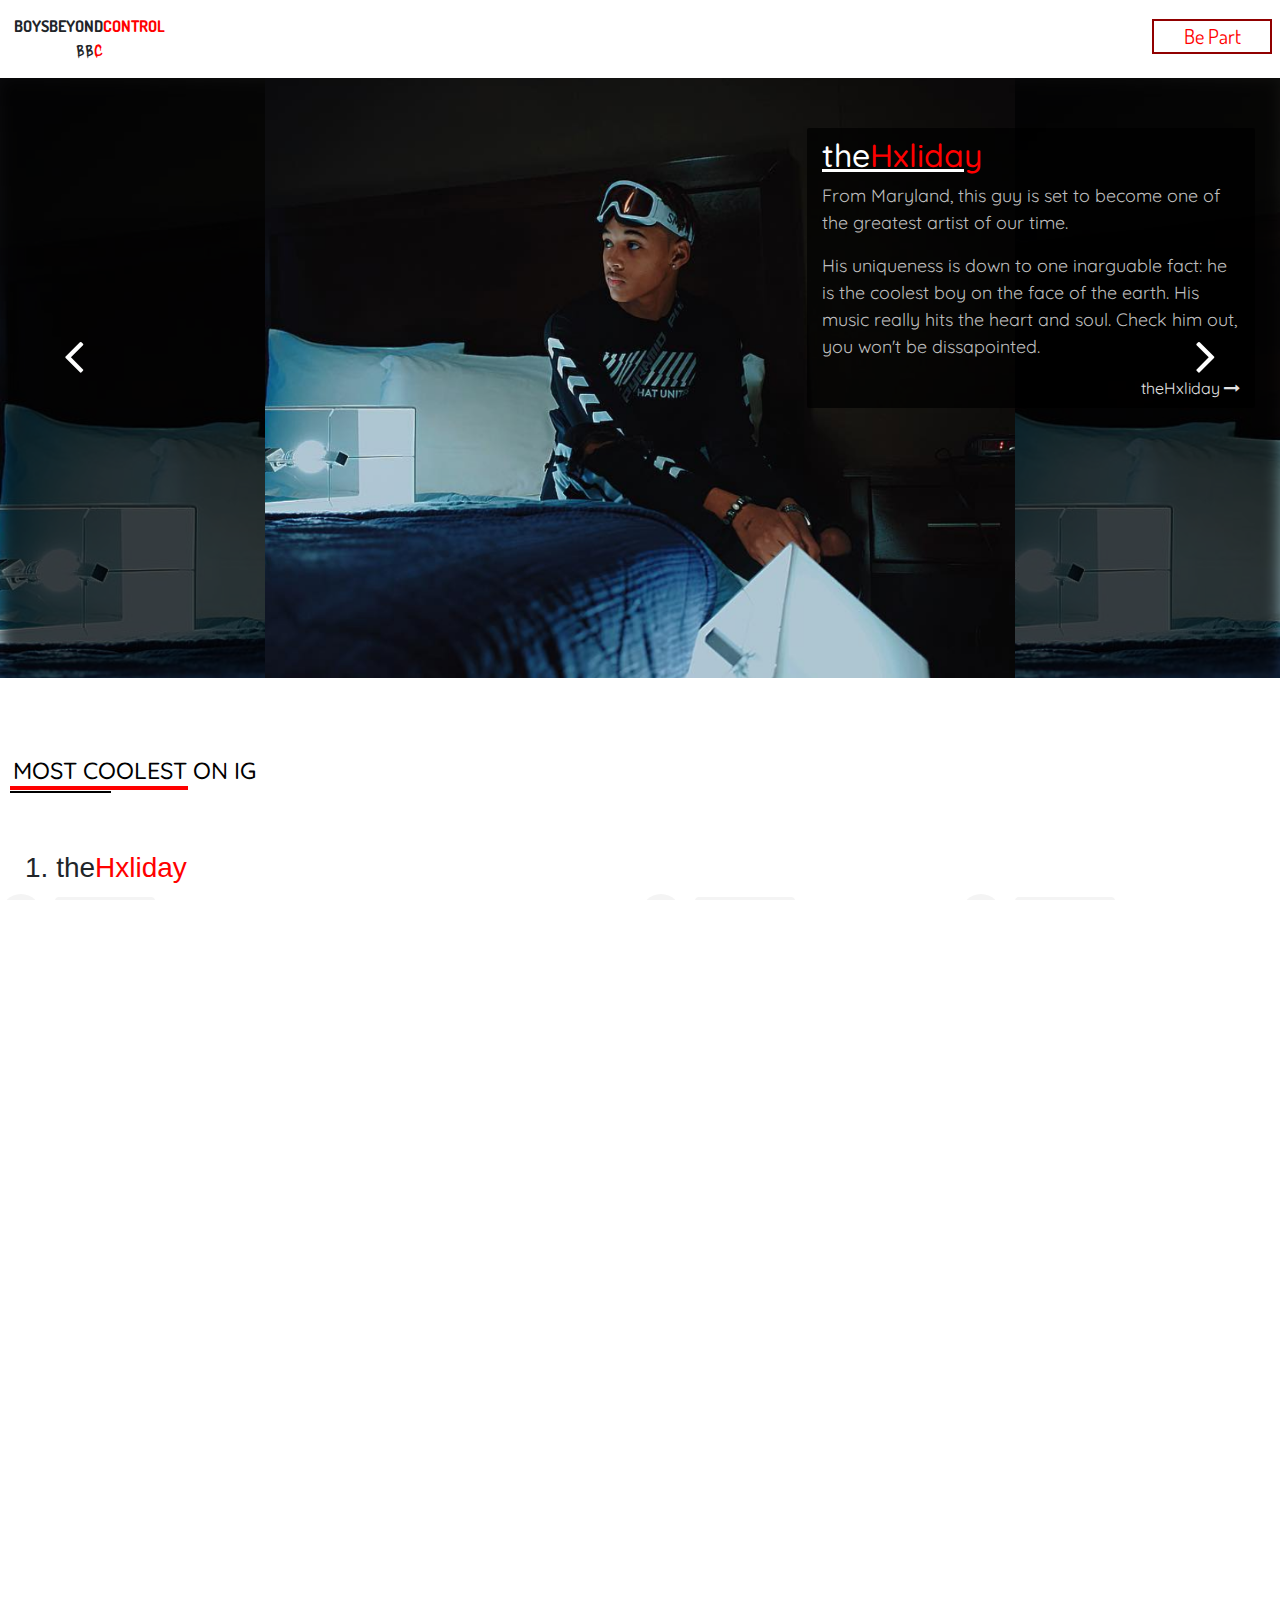
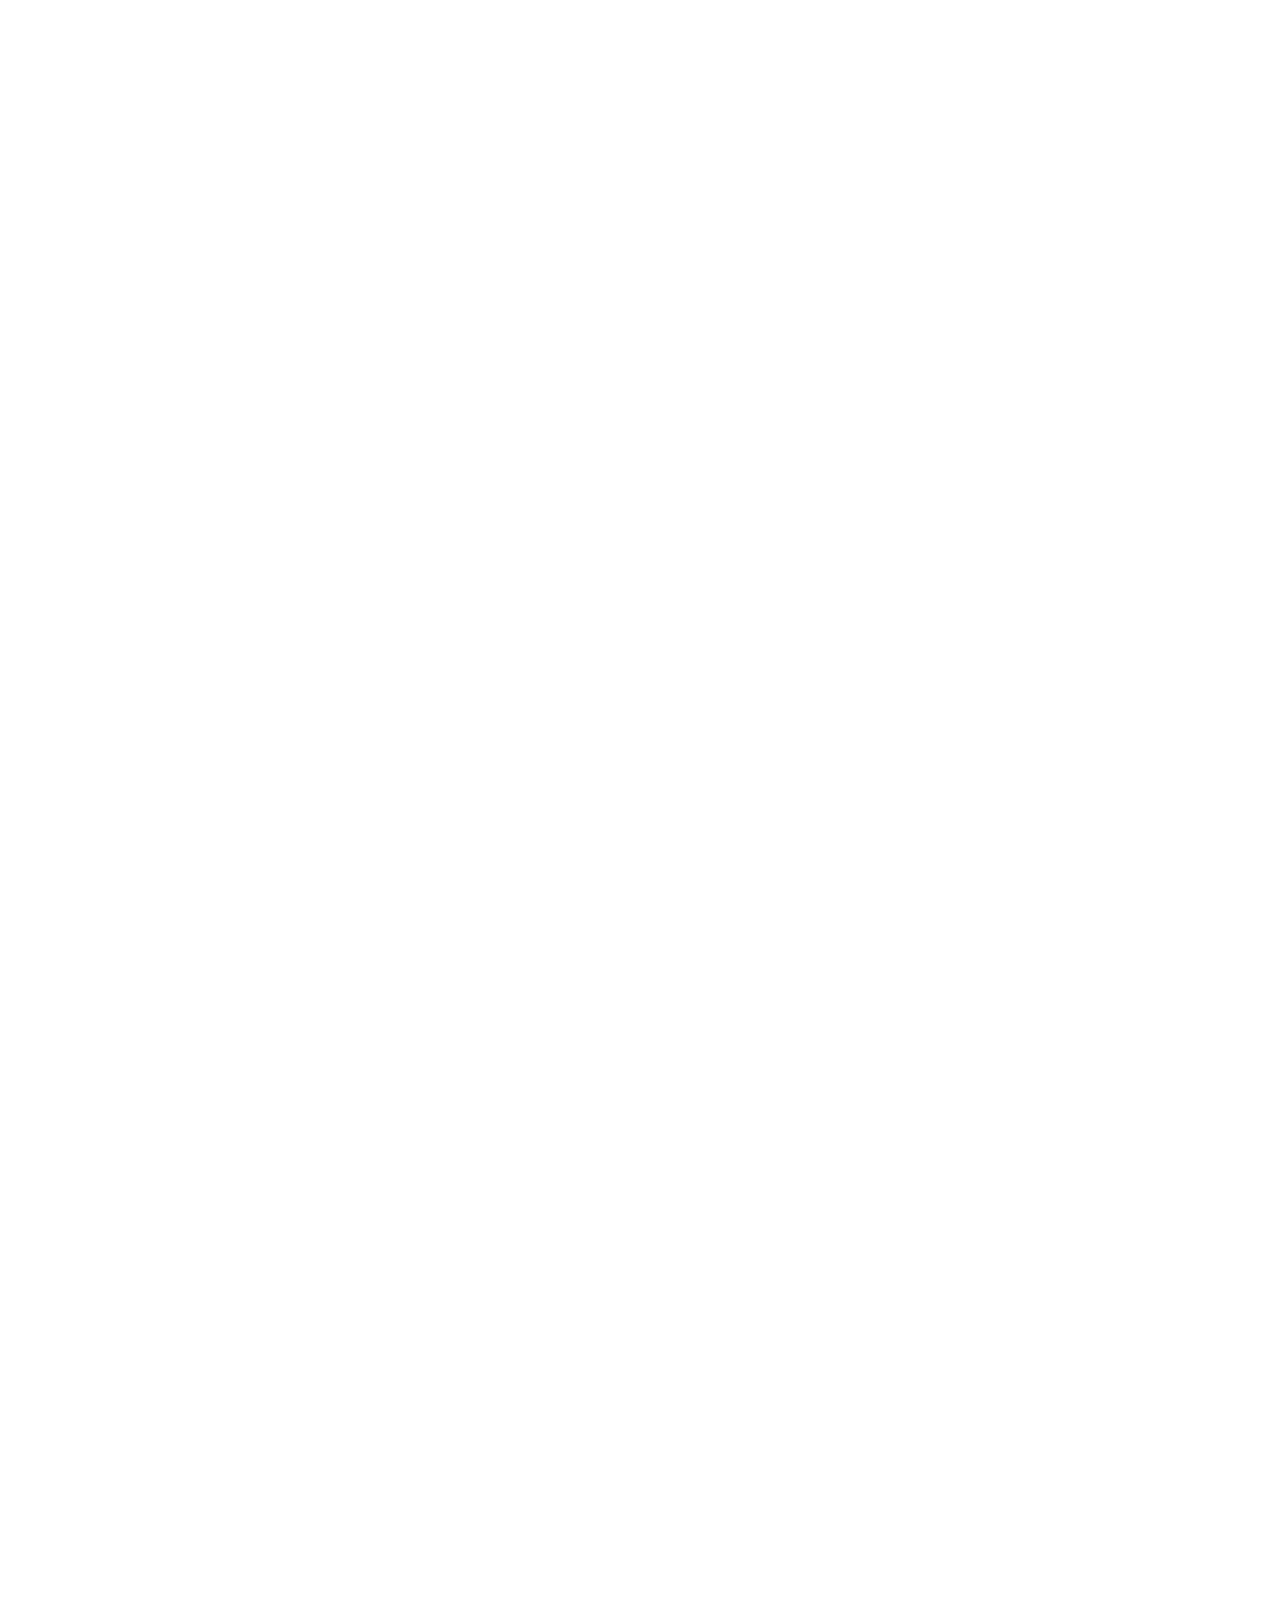
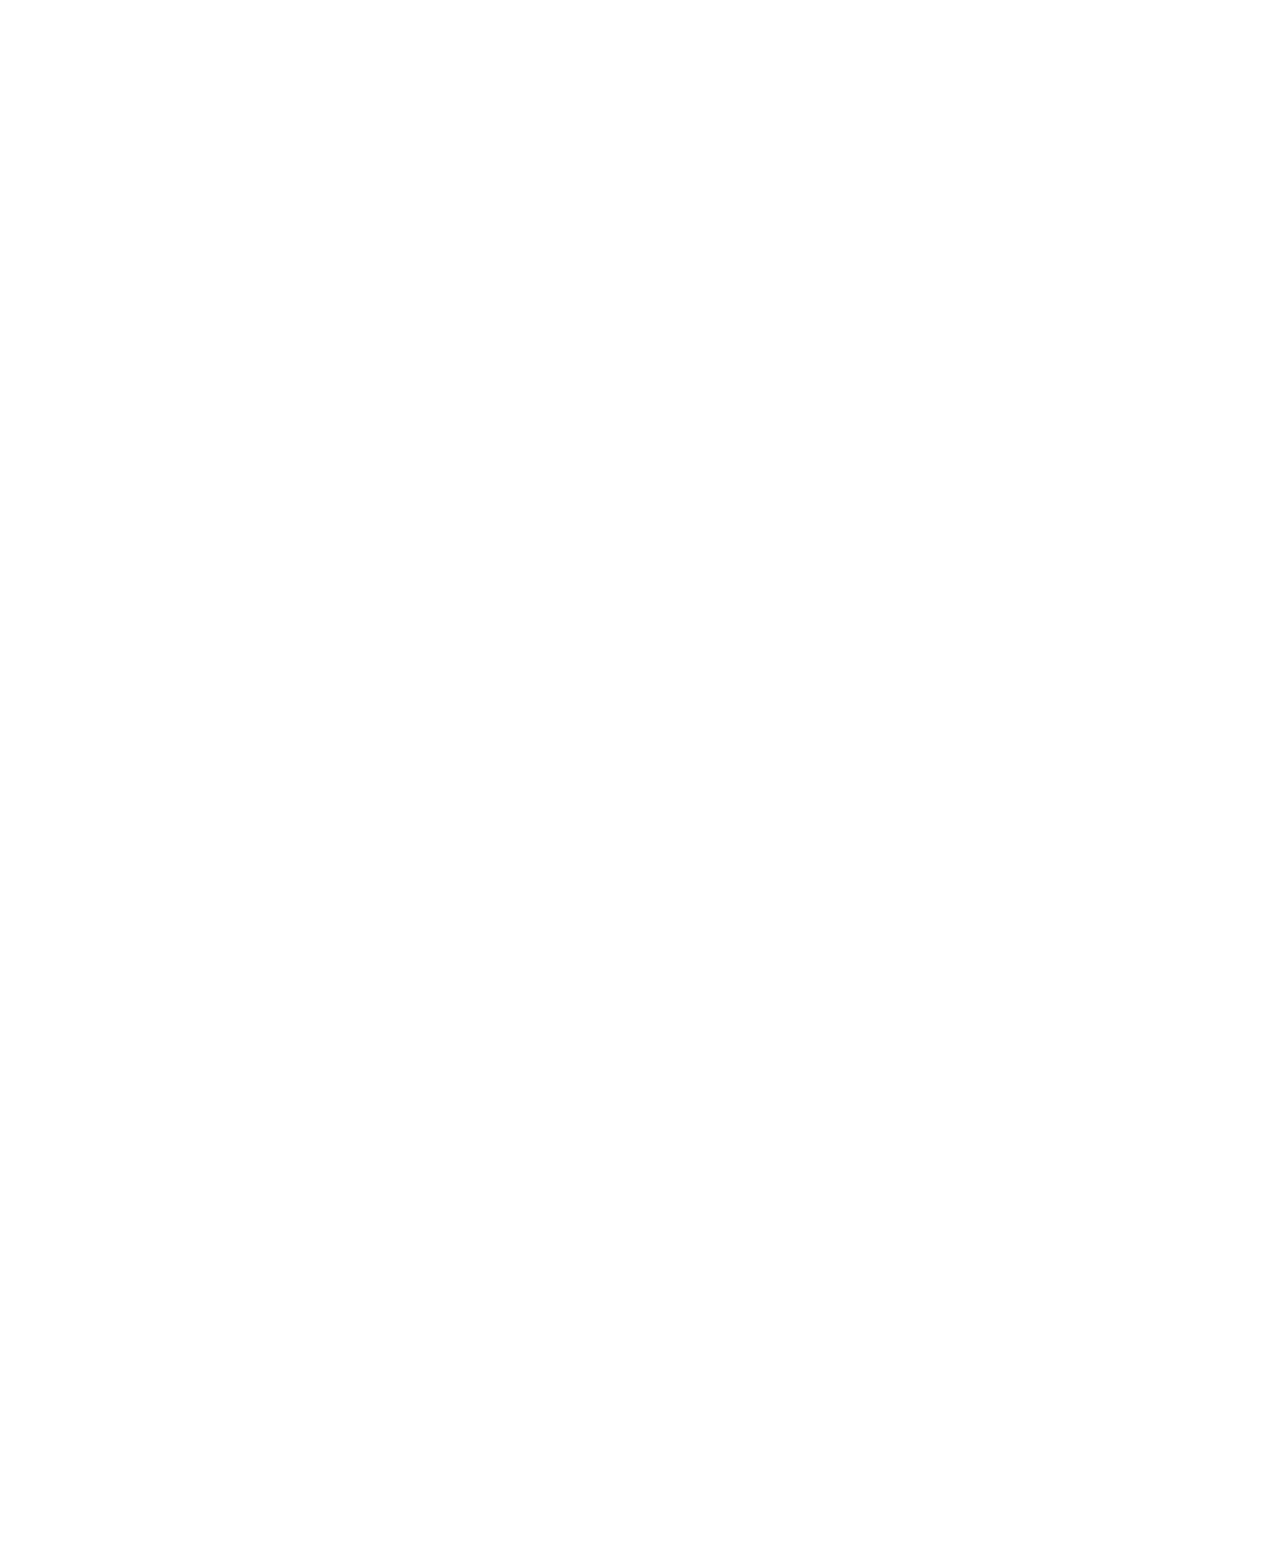
==== commit aacc46af: "Update index.html" ====
--- a/index.html
+++ b/index.html
@@ -200,9 +200,9 @@
       <br><br>
       <!-- INFLUENCER PAGE -->
       <div class="influencer-page">
-        <h3>1. the<i>Hxliday</i> </h3>
+        <h3>2. Lil <i>Mosey</i> </h3>
         <div class="img">
-          <blockquote class="instagram-media" data-instgrm-permalink="https://www.instagram.com/p/B3420YPl1g5/?utm_source=ig_embed&amp;utm_campaign=loading" data-instgrm-version="12" style=" background:#FFF; border:0; border-radius:3px; box-shadow:0 0 1px 0 rgba(0,0,0,0.5),0 1px 10px 0 rgba(0,0,0,0.15); margin: 1px; padding:0; width:99.375%; width:-webkit-calc(100% - 2px); width:calc(100% - 2px);"><div> <a href="https://www.instagram.com/p/B3420YPl1g5/?utm_source=ig_embed&amp;utm_campaign=loading" style=" background:#FFFFFF; line-height:0; padding:0 0; text-align:center; text-decoration:none; width:100%;" target="_blank"> <div style=" display: flex; flex-direction: row; align-items: center;"> <div style="background-color: #F4F4F4; border-radius: 50%; flex-grow: 0; height: 40px; margin-right: 14px; width: 40px;"></div> <div style="display: flex; flex-direction: column; flex-grow: 1; justify-content: center;"> <div style=" background-color: #F4F4F4; border-radius: 4px; flex-grow: 0; height: 14px; margin-bottom: 6px; width: 100px;"></div> <div style=" background-color: #F4F4F4; border-radius: 4px; flex-grow: 0; height: 14px; width: 60px;"></div></div></div><div style="padding: 19% 0;"></div> <div style="display:block; height:50px; margin:0 auto 12px; width:50px;"><svg width="50px" height="50px" viewBox="0 0 60 60" version="1.1" xmlns="https://www.w3.org/2000/svg" xmlns:xlink="https://www.w3.org/1999/xlink"><g stroke="none" stroke-width="1" fill="none" fill-rule="evenodd"><g transform="translate(-511.000000, -20.000000)" fill="#000000"><g><path d="M556.869,30.41 C554.814,30.41 553.148,32.076 553.148,34.131 C553.148,36.186 554.814,37.852 556.869,37.852 C558.924,37.852 560.59,36.186 560.59,34.131 C560.59,32.076 558.924,30.41 556.869,30.41 M541,60.657 C535.114,60.657 530.342,55.887 530.342,50 C530.342,44.114 535.114,39.342 541,39.342 C546.887,39.342 551.658,44.114 551.658,50 C551.658,55.887 546.887,60.657 541,60.657 M541,33.886 C532.1,33.886 524.886,41.1 524.886,50 C524.886,58.899 532.1,66.113 541,66.113 C549.9,66.113 557.115,58.899 557.115,50 C557.115,41.1 549.9,33.886 541,33.886 M565.378,62.101 C565.244,65.022 564.756,66.606 564.346,67.663 C563.803,69.06 563.154,70.057 562.106,71.106 C561.058,72.155 560.06,72.803 558.662,73.347 C557.607,73.757 556.021,74.244 553.102,74.378 C549.944,74.521 548.997,74.552 541,74.552 C533.003,74.552 532.056,74.521 528.898,74.378 C525.979,74.244 524.393,73.757 523.338,73.347 C521.94,72.803 520.942,72.155 519.894,71.106 C518.846,70.057 518.197,69.06 517.654,67.663 C517.244,66.606 516.755,65.022 516.623,62.101 C516.479,58.943 516.448,57.996 516.448,50 C516.448,42.003 516.479,41.056 516.623,37.899 C516.755,34.978 517.244,33.391 517.654,32.338 C518.197,30.938 518.846,29.942 519.894,28.894 C520.942,27.846 521.94,27.196 523.338,26.654 C524.393,26.244 525.979,25.756 528.898,25.623 C532.057,25.479 533.004,25.448 541,25.448 C548.997,25.448 549.943,25.479 553.102,25.623 C556.021,25.756 557.607,26.244 558.662,26.654 C560.06,27.196 561.058,27.846 562.106,28.894 C563.154,29.942 563.803,30.938 564.346,32.338 C564.756,33.391 565.244,34.978 565.378,37.899 C565.522,41.056 565.552,42.003 565.552,50 C565.552,57.996 565.522,58.943 565.378,62.101 M570.82,37.631 C570.674,34.438 570.167,32.258 569.425,30.349 C568.659,28.377 567.633,26.702 565.965,25.035 C564.297,23.368 562.623,22.342 560.652,21.575 C558.743,20.834 556.562,20.326 553.369,20.18 C550.169,20.033 549.148,20 541,20 C532.853,20 531.831,20.033 528.631,20.18 C525.438,20.326 523.257,20.834 521.349,21.575 C519.376,22.342 517.703,23.368 516.035,25.035 C514.368,26.702 513.342,28.377 512.574,30.349 C511.834,32.258 511.326,34.438 511.181,37.631 C511.035,40.831 511,41.851 511,50 C511,58.147 511.035,59.17 511.181,62.369 C511.326,65.562 511.834,67.743 512.574,69.651 C513.342,71.625 514.368,73.296 516.035,74.965 C517.703,76.634 519.376,77.658 521.349,78.425 C523.257,79.167 525.438,79.673 528.631,79.82 C531.831,79.965 532.853,80.001 541,80.001 C549.148,80.001 550.169,79.965 553.369,79.82 C556.562,79.673 558.743,79.167 560.652,78.425 C562.623,77.658 564.297,76.634 565.965,74.965 C567.633,73.296 568.659,71.625 569.425,69.651 C570.167,67.743 570.674,65.562 570.82,62.369 C570.966,59.17 571,58.147 571,50 C571,41.851 570.966,40.831 570.82,37.631"></path></g></g></g></svg></div><div style="padding-top: 8px;"> <div style=" color:#3897f0; font-family:Arial,sans-serif; font-size:14px; font-style:normal; font-weight:550; line-height:18px;"> View this post on Instagram</div></div><div style="padding: 12.5% 0;"></div> <div style="display: flex; flex-direction: row; margin-bottom: 14px; align-items: center;"><div> <div style="background-color: #F4F4F4; border-radius: 50%; height: 12.5px; width: 12.5px; transform: translateX(0px) translateY(7px);"></div> <div style="background-color: #F4F4F4; height: 12.5px; transform: rotate(-45deg) translateX(3px) translateY(1px); width: 12.5px; flex-grow: 0; margin-right: 14px; margin-left: 2px;"></div> <div style="background-color: #F4F4F4; border-radius: 50%; height: 12.5px; width: 12.5px; transform: translateX(9px) translateY(-18px);"></div></div><div style="margin-left: 8px;"> <div style=" background-color: #F4F4F4; border-radius: 50%; flex-grow: 0; height: 20px; width: 20px;"></div> <div style=" width: 0; height: 0; border-top: 2px solid transparent; border-left: 6px solid #f4f4f4; border-bottom: 2px solid transparent; transform: translateX(16px) translateY(-4px) rotate(30deg)"></div></div><div style="margin-left: auto;"> <div style=" width: 0px; border-top: 8px solid #F4F4F4; border-right: 8px solid transparent; transform: translateY(16px);"></div> <div style=" background-color: #F4F4F4; flex-grow: 0; height: 12px; width: 16px; transform: translateY(-4px);"></div> <div style=" width: 0; height: 0; border-top: 8px solid #F4F4F4; border-left: 8px solid transparent; transform: translateY(-4px) translateX(8px);"></div></div></div> <div style="display: flex; flex-direction: column; flex-grow: 1; justify-content: center; margin-bottom: 24px;"> <div style=" background-color: #F4F4F4; border-radius: 4px; flex-grow: 0; height: 14px; margin-bottom: 6px; width: 224px;"></div> <div style=" background-color: #F4F4F4; border-radius: 4px; flex-grow: 0; height: 14px; width: 144px;"></div></div></a><p style=" color:#c9c8cd; font-family:Arial,sans-serif; font-size:14px; line-height:17px; margin-bottom:0; margin-top:8px; overflow:hidden; padding:8px 0 7px; text-align:center; text-overflow:ellipsis; white-space:nowrap;"><a href="https://www.instagram.com/p/B3420YPl1g5/?utm_source=ig_embed&amp;utm_campaign=loading" style=" color:#c9c8cd; font-family:Arial,sans-serif; font-size:14px; font-style:normal; font-weight:normal; line-height:17px; text-decoration:none;" target="_blank">A post shared by 💕🦇 (@thehxliday)</a> on <time style=" font-family:Arial,sans-serif; font-size:14px; line-height:17px;" datetime="2019-10-21T17:19:24+00:00">Oct 21, 2019 at 10:19am PDT</time></p></div></blockquote> <script async src="//www.instagram.com/embed.js"></script>
+          <blockquote class="instagram-media" data-instgrm-permalink="https://www.instagram.com/p/B-pWDA8g_ha/?utm_source=ig_embed&amp;utm_campaign=loading" data-instgrm-version="12" style=" background:#FFF; border:0; border-radius:3px; box-shadow:0 0 1px 0 rgba(0,0,0,0.5),0 1px 10px 0 rgba(0,0,0,0.15); margin: 1px; padding:0; width:99.375%; width:-webkit-calc(100% - 2px); width:calc(100% - 2px);"><div style="padding:16px;"> <a href="https://www.instagram.com/p/B-pWDA8g_ha/?utm_source=ig_embed&amp;utm_campaign=loading" style=" background:#FFFFFF; line-height:0; padding:0 0; text-align:center; text-decoration:none; width:100%;" target="_blank"> <div style=" display: flex; flex-direction: row; align-items: center;"> <div style="background-color: #F4F4F4; border-radius: 50%; flex-grow: 0; height: 40px; margin-right: 14px; width: 40px;"></div> <div style="display: flex; flex-direction: column; flex-grow: 1; justify-content: center;"> <div style=" background-color: #F4F4F4; border-radius: 4px; flex-grow: 0; height: 14px; margin-bottom: 6px; width: 100px;"></div> <div style=" background-color: #F4F4F4; border-radius: 4px; flex-grow: 0; height: 14px; width: 60px;"></div></div></div><div style="padding: 19% 0;"></div> <div style="display:block; height:50px; margin:0 auto 12px; width:50px;"><svg width="50px" height="50px" viewBox="0 0 60 60" version="1.1" xmlns="https://www.w3.org/2000/svg" xmlns:xlink="https://www.w3.org/1999/xlink"><g stroke="none" stroke-width="1" fill="none" fill-rule="evenodd"><g transform="translate(-511.000000, -20.000000)" fill="#000000"><g><path d="M556.869,30.41 C554.814,30.41 553.148,32.076 553.148,34.131 C553.148,36.186 554.814,37.852 556.869,37.852 C558.924,37.852 560.59,36.186 560.59,34.131 C560.59,32.076 558.924,30.41 556.869,30.41 M541,60.657 C535.114,60.657 530.342,55.887 530.342,50 C530.342,44.114 535.114,39.342 541,39.342 C546.887,39.342 551.658,44.114 551.658,50 C551.658,55.887 546.887,60.657 541,60.657 M541,33.886 C532.1,33.886 524.886,41.1 524.886,50 C524.886,58.899 532.1,66.113 541,66.113 C549.9,66.113 557.115,58.899 557.115,50 C557.115,41.1 549.9,33.886 541,33.886 M565.378,62.101 C565.244,65.022 564.756,66.606 564.346,67.663 C563.803,69.06 563.154,70.057 562.106,71.106 C561.058,72.155 560.06,72.803 558.662,73.347 C557.607,73.757 556.021,74.244 553.102,74.378 C549.944,74.521 548.997,74.552 541,74.552 C533.003,74.552 532.056,74.521 528.898,74.378 C525.979,74.244 524.393,73.757 523.338,73.347 C521.94,72.803 520.942,72.155 519.894,71.106 C518.846,70.057 518.197,69.06 517.654,67.663 C517.244,66.606 516.755,65.022 516.623,62.101 C516.479,58.943 516.448,57.996 516.448,50 C516.448,42.003 516.479,41.056 516.623,37.899 C516.755,34.978 517.244,33.391 517.654,32.338 C518.197,30.938 518.846,29.942 519.894,28.894 C520.942,27.846 521.94,27.196 523.338,26.654 C524.393,26.244 525.979,25.756 528.898,25.623 C532.057,25.479 533.004,25.448 541,25.448 C548.997,25.448 549.943,25.479 553.102,25.623 C556.021,25.756 557.607,26.244 558.662,26.654 C560.06,27.196 561.058,27.846 562.106,28.894 C563.154,29.942 563.803,30.938 564.346,32.338 C564.756,33.391 565.244,34.978 565.378,37.899 C565.522,41.056 565.552,42.003 565.552,50 C565.552,57.996 565.522,58.943 565.378,62.101 M570.82,37.631 C570.674,34.438 570.167,32.258 569.425,30.349 C568.659,28.377 567.633,26.702 565.965,25.035 C564.297,23.368 562.623,22.342 560.652,21.575 C558.743,20.834 556.562,20.326 553.369,20.18 C550.169,20.033 549.148,20 541,20 C532.853,20 531.831,20.033 528.631,20.18 C525.438,20.326 523.257,20.834 521.349,21.575 C519.376,22.342 517.703,23.368 516.035,25.035 C514.368,26.702 513.342,28.377 512.574,30.349 C511.834,32.258 511.326,34.438 511.181,37.631 C511.035,40.831 511,41.851 511,50 C511,58.147 511.035,59.17 511.181,62.369 C511.326,65.562 511.834,67.743 512.574,69.651 C513.342,71.625 514.368,73.296 516.035,74.965 C517.703,76.634 519.376,77.658 521.349,78.425 C523.257,79.167 525.438,79.673 528.631,79.82 C531.831,79.965 532.853,80.001 541,80.001 C549.148,80.001 550.169,79.965 553.369,79.82 C556.562,79.673 558.743,79.167 560.652,78.425 C562.623,77.658 564.297,76.634 565.965,74.965 C567.633,73.296 568.659,71.625 569.425,69.651 C570.167,67.743 570.674,65.562 570.82,62.369 C570.966,59.17 571,58.147 571,50 C571,41.851 570.966,40.831 570.82,37.631"></path></g></g></g></svg></div><div style="padding-top: 8px;"> <div style=" color:#3897f0; font-family:Arial,sans-serif; font-size:14px; font-style:normal; font-weight:550; line-height:18px;"> View this post on Instagram</div></div><div style="padding: 12.5% 0;"></div> <div style="display: flex; flex-direction: row; margin-bottom: 14px; align-items: center;"><div> <div style="background-color: #F4F4F4; border-radius: 50%; height: 12.5px; width: 12.5px; transform: translateX(0px) translateY(7px);"></div> <div style="background-color: #F4F4F4; height: 12.5px; transform: rotate(-45deg) translateX(3px) translateY(1px); width: 12.5px; flex-grow: 0; margin-right: 14px; margin-left: 2px;"></div> <div style="background-color: #F4F4F4; border-radius: 50%; height: 12.5px; width: 12.5px; transform: translateX(9px) translateY(-18px);"></div></div><div style="margin-left: 8px;"> <div style=" background-color: #F4F4F4; border-radius: 50%; flex-grow: 0; height: 20px; width: 20px;"></div> <div style=" width: 0; height: 0; border-top: 2px solid transparent; border-left: 6px solid #f4f4f4; border-bottom: 2px solid transparent; transform: translateX(16px) translateY(-4px) rotate(30deg)"></div></div><div style="margin-left: auto;"> <div style=" width: 0px; border-top: 8px solid #F4F4F4; border-right: 8px solid transparent; transform: translateY(16px);"></div> <div style=" background-color: #F4F4F4; flex-grow: 0; height: 12px; width: 16px; transform: translateY(-4px);"></div> <div style=" width: 0; height: 0; border-top: 8px solid #F4F4F4; border-left: 8px solid transparent; transform: translateY(-4px) translateX(8px);"></div></div></div> <div style="display: flex; flex-direction: column; flex-grow: 1; justify-content: center; margin-bottom: 24px;"> <div style=" background-color: #F4F4F4; border-radius: 4px; flex-grow: 0; height: 14px; margin-bottom: 6px; width: 224px;"></div> <div style=" background-color: #F4F4F4; border-radius: 4px; flex-grow: 0; height: 14px; width: 144px;"></div></div></a><p style=" color:#c9c8cd; font-family:Arial,sans-serif; font-size:14px; line-height:17px; margin-bottom:0; margin-top:8px; overflow:hidden; padding:8px 0 7px; text-align:center; text-overflow:ellipsis; white-space:nowrap;"><a href="https://www.instagram.com/p/B-pWDA8g_ha/?utm_source=ig_embed&amp;utm_campaign=loading" style=" color:#c9c8cd; font-family:Arial,sans-serif; font-size:14px; font-style:normal; font-weight:normal; line-height:17px; text-decoration:none;" target="_blank">A post shared by Lil Mosey (@lilmosey)</a> on <time style=" font-family:Arial,sans-serif; font-size:14px; line-height:17px;" datetime="2020-04-06T16:24:12+00:00">Apr 6, 2020 at 9:24am PDT</time></p></div></blockquote> <script async src="//www.instagram.com/embed.js"></script>
         </div>
         <div class="img img-sub">
           <span class="xx-col">
@@ -225,9 +225,42 @@
       </div>
       <!-- READ MORE  -->
       <div class="read-more">
-        <a href="theHxliday">Discover the<span class="red-txt">Hxliday</span>  </a>
+        <a href="lil-mosey">Discover Lil <span class="red-txt">Mosey</span>  </a>
       </div>
       <!-- //2ND MOST COOL -->
+
+      <!-- 3RD MOST COOL -->
+      <br><br>
+      <!-- INFLUENCER PAGE -->
+      <div class="influencer-page">
+        <h3>3. Tootie <i>Raww</i> </h3>
+        <div class="img">
+          <blockquote class="instagram-media" data-instgrm-permalink="https://www.instagram.com/p/B-Cx5xjBfXY/?utm_source=ig_embed&amp;utm_campaign=loading" data-instgrm-version="12" style=" background:#FFF; border:0; border-radius:3px; box-shadow:0 0 1px 0 rgba(0,0,0,0.5),0 1px 10px 0 rgba(0,0,0,0.15); margin: 1px; padding:0; width:99.375%; width:-webkit-calc(100% - 2px); width:calc(100% - 2px);"><div style="padding:16px;"> <a href="https://www.instagram.com/p/B-Cx5xjBfXY/?utm_source=ig_embed&amp;utm_campaign=loading" style=" background:#FFFFFF; line-height:0; padding:0 0; text-align:center; text-decoration:none; width:100%;" target="_blank"> <div style=" display: flex; flex-direction: row; align-items: center;"> <div style="background-color: #F4F4F4; border-radius: 50%; flex-grow: 0; height: 40px; margin-right: 14px; width: 40px;"></div> <div style="display: flex; flex-direction: column; flex-grow: 1; justify-content: center;"> <div style=" background-color: #F4F4F4; border-radius: 4px; flex-grow: 0; height: 14px; margin-bottom: 6px; width: 100px;"></div> <div style=" background-color: #F4F4F4; border-radius: 4px; flex-grow: 0; height: 14px; width: 60px;"></div></div></div><div style="padding: 19% 0;"></div> <div style="display:block; height:50px; margin:0 auto 12px; width:50px;"><svg width="50px" height="50px" viewBox="0 0 60 60" version="1.1" xmlns="https://www.w3.org/2000/svg" xmlns:xlink="https://www.w3.org/1999/xlink"><g stroke="none" stroke-width="1" fill="none" fill-rule="evenodd"><g transform="translate(-511.000000, -20.000000)" fill="#000000"><g><path d="M556.869,30.41 C554.814,30.41 553.148,32.076 553.148,34.131 C553.148,36.186 554.814,37.852 556.869,37.852 C558.924,37.852 560.59,36.186 560.59,34.131 C560.59,32.076 558.924,30.41 556.869,30.41 M541,60.657 C535.114,60.657 530.342,55.887 530.342,50 C530.342,44.114 535.114,39.342 541,39.342 C546.887,39.342 551.658,44.114 551.658,50 C551.658,55.887 546.887,60.657 541,60.657 M541,33.886 C532.1,33.886 524.886,41.1 524.886,50 C524.886,58.899 532.1,66.113 541,66.113 C549.9,66.113 557.115,58.899 557.115,50 C557.115,41.1 549.9,33.886 541,33.886 M565.378,62.101 C565.244,65.022 564.756,66.606 564.346,67.663 C563.803,69.06 563.154,70.057 562.106,71.106 C561.058,72.155 560.06,72.803 558.662,73.347 C557.607,73.757 556.021,74.244 553.102,74.378 C549.944,74.521 548.997,74.552 541,74.552 C533.003,74.552 532.056,74.521 528.898,74.378 C525.979,74.244 524.393,73.757 523.338,73.347 C521.94,72.803 520.942,72.155 519.894,71.106 C518.846,70.057 518.197,69.06 517.654,67.663 C517.244,66.606 516.755,65.022 516.623,62.101 C516.479,58.943 516.448,57.996 516.448,50 C516.448,42.003 516.479,41.056 516.623,37.899 C516.755,34.978 517.244,33.391 517.654,32.338 C518.197,30.938 518.846,29.942 519.894,28.894 C520.942,27.846 521.94,27.196 523.338,26.654 C524.393,26.244 525.979,25.756 528.898,25.623 C532.057,25.479 533.004,25.448 541,25.448 C548.997,25.448 549.943,25.479 553.102,25.623 C556.021,25.756 557.607,26.244 558.662,26.654 C560.06,27.196 561.058,27.846 562.106,28.894 C563.154,29.942 563.803,30.938 564.346,32.338 C564.756,33.391 565.244,34.978 565.378,37.899 C565.522,41.056 565.552,42.003 565.552,50 C565.552,57.996 565.522,58.943 565.378,62.101 M570.82,37.631 C570.674,34.438 570.167,32.258 569.425,30.349 C568.659,28.377 567.633,26.702 565.965,25.035 C564.297,23.368 562.623,22.342 560.652,21.575 C558.743,20.834 556.562,20.326 553.369,20.18 C550.169,20.033 549.148,20 541,20 C532.853,20 531.831,20.033 528.631,20.18 C525.438,20.326 523.257,20.834 521.349,21.575 C519.376,22.342 517.703,23.368 516.035,25.035 C514.368,26.702 513.342,28.377 512.574,30.349 C511.834,32.258 511.326,34.438 511.181,37.631 C511.035,40.831 511,41.851 511,50 C511,58.147 511.035,59.17 511.181,62.369 C511.326,65.562 511.834,67.743 512.574,69.651 C513.342,71.625 514.368,73.296 516.035,74.965 C517.703,76.634 519.376,77.658 521.349,78.425 C523.257,79.167 525.438,79.673 528.631,79.82 C531.831,79.965 532.853,80.001 541,80.001 C549.148,80.001 550.169,79.965 553.369,79.82 C556.562,79.673 558.743,79.167 560.652,78.425 C562.623,77.658 564.297,76.634 565.965,74.965 C567.633,73.296 568.659,71.625 569.425,69.651 C570.167,67.743 570.674,65.562 570.82,62.369 C570.966,59.17 571,58.147 571,50 C571,41.851 570.966,40.831 570.82,37.631"></path></g></g></g></svg></div><div style="padding-top: 8px;"> <div style=" color:#3897f0; font-family:Arial,sans-serif; font-size:14px; font-style:normal; font-weight:550; line-height:18px;"> View this post on Instagram</div></div><div style="padding: 12.5% 0;"></div> <div style="display: flex; flex-direction: row; margin-bottom: 14px; align-items: center;"><div> <div style="background-color: #F4F4F4; border-radius: 50%; height: 12.5px; width: 12.5px; transform: translateX(0px) translateY(7px);"></div> <div style="background-color: #F4F4F4; height: 12.5px; transform: rotate(-45deg) translateX(3px) translateY(1px); width: 12.5px; flex-grow: 0; margin-right: 14px; margin-left: 2px;"></div> <div style="background-color: #F4F4F4; border-radius: 50%; height: 12.5px; width: 12.5px; transform: translateX(9px) translateY(-18px);"></div></div><div style="margin-left: 8px;"> <div style=" background-color: #F4F4F4; border-radius: 50%; flex-grow: 0; height: 20px; width: 20px;"></div> <div style=" width: 0; height: 0; border-top: 2px solid transparent; border-left: 6px solid #f4f4f4; border-bottom: 2px solid transparent; transform: translateX(16px) translateY(-4px) rotate(30deg)"></div></div><div style="margin-left: auto;"> <div style=" width: 0px; border-top: 8px solid #F4F4F4; border-right: 8px solid transparent; transform: translateY(16px);"></div> <div style=" background-color: #F4F4F4; flex-grow: 0; height: 12px; width: 16px; transform: translateY(-4px);"></div> <div style=" width: 0; height: 0; border-top: 8px solid #F4F4F4; border-left: 8px solid transparent; transform: translateY(-4px) translateX(8px);"></div></div></div> <div style="display: flex; flex-direction: column; flex-grow: 1; justify-content: center; margin-bottom: 24px;"> <div style=" background-color: #F4F4F4; border-radius: 4px; flex-grow: 0; height: 14px; margin-bottom: 6px; width: 224px;"></div> <div style=" background-color: #F4F4F4; border-radius: 4px; flex-grow: 0; height: 14px; width: 144px;"></div></div></a><p style=" color:#c9c8cd; font-family:Arial,sans-serif; font-size:14px; line-height:17px; margin-bottom:0; margin-top:8px; overflow:hidden; padding:8px 0 7px; text-align:center; text-overflow:ellipsis; white-space:nowrap;"><a href="https://www.instagram.com/p/B-Cx5xjBfXY/?utm_source=ig_embed&amp;utm_campaign=loading" style=" color:#c9c8cd; font-family:Arial,sans-serif; font-size:14px; font-style:normal; font-weight:normal; line-height:17px; text-decoration:none;" target="_blank">A post shared by THE LOST CHILD 🧡 (@tootie_raww)</a> on <time style=" font-family:Arial,sans-serif; font-size:14px; line-height:17px;" datetime="2020-03-22T16:57:13+00:00">Mar 22, 2020 at 9:57am PDT</time></p></div></blockquote> <script async src="//www.instagram.com/embed.js"></script>
+        </div>
+        <div class="img img-sub">
+          <span class="xx-col">
+            <div class="xx-col-inner">
+              <blockquote class="instagram-media" data-instgrm-captioned data-instgrm-permalink="https://www.instagram.com/p/B-AZx-Hh7c4/?utm_source=ig_embed&amp;utm_campaign=loading" data-instgrm-version="12" style=" background:#FFF; border:0; border-radius:3px; box-shadow:0 0 1px 0 rgba(0,0,0,0.5),0 1px 10px 0 rgba(0,0,0,0.15); margin: 1px; padding:0; width:99.375%; width:-webkit-calc(100% - 2px); width:calc(100% - 2px);"><div style="padding:16px;"> <a href="https://www.instagram.com/p/B-AZx-Hh7c4/?utm_source=ig_embed&amp;utm_campaign=loading" style=" background:#FFFFFF; line-height:0; padding:0 0; text-align:center; text-decoration:none; width:100%;" target="_blank"> <div style=" display: flex; flex-direction: row; align-items: center;"> <div style="background-color: #F4F4F4; border-radius: 50%; flex-grow: 0; height: 40px; margin-right: 14px; width: 40px;"></div> <div style="display: flex; flex-direction: column; flex-grow: 1; justify-content: center;"> <div style=" background-color: #F4F4F4; border-radius: 4px; flex-grow: 0; height: 14px; margin-bottom: 6px; width: 100px;"></div> <div style=" background-color: #F4F4F4; border-radius: 4px; flex-grow: 0; height: 14px; width: 60px;"></div></div></div><div style="padding: 19% 0;"></div> <div style="display:block; height:50px; margin:0 auto 12px; width:50px;"><svg width="50px" height="50px" viewBox="0 0 60 60" version="1.1" xmlns="https://www.w3.org/2000/svg" xmlns:xlink="https://www.w3.org/1999/xlink"><g stroke="none" stroke-width="1" fill="none" fill-rule="evenodd"><g transform="translate(-511.000000, -20.000000)" fill="#000000"><g><path d="M556.869,30.41 C554.814,30.41 553.148,32.076 553.148,34.131 C553.148,36.186 554.814,37.852 556.869,37.852 C558.924,37.852 560.59,36.186 560.59,34.131 C560.59,32.076 558.924,30.41 556.869,30.41 M541,60.657 C535.114,60.657 530.342,55.887 530.342,50 C530.342,44.114 535.114,39.342 541,39.342 C546.887,39.342 551.658,44.114 551.658,50 C551.658,55.887 546.887,60.657 541,60.657 M541,33.886 C532.1,33.886 524.886,41.1 524.886,50 C524.886,58.899 532.1,66.113 541,66.113 C549.9,66.113 557.115,58.899 557.115,50 C557.115,41.1 549.9,33.886 541,33.886 M565.378,62.101 C565.244,65.022 564.756,66.606 564.346,67.663 C563.803,69.06 563.154,70.057 562.106,71.106 C561.058,72.155 560.06,72.803 558.662,73.347 C557.607,73.757 556.021,74.244 553.102,74.378 C549.944,74.521 548.997,74.552 541,74.552 C533.003,74.552 532.056,74.521 528.898,74.378 C525.979,74.244 524.393,73.757 523.338,73.347 C521.94,72.803 520.942,72.155 519.894,71.106 C518.846,70.057 518.197,69.06 517.654,67.663 C517.244,66.606 516.755,65.022 516.623,62.101 C516.479,58.943 516.448,57.996 516.448,50 C516.448,42.003 516.479,41.056 516.623,37.899 C516.755,34.978 517.244,33.391 517.654,32.338 C518.197,30.938 518.846,29.942 519.894,28.894 C520.942,27.846 521.94,27.196 523.338,26.654 C524.393,26.244 525.979,25.756 528.898,25.623 C532.057,25.479 533.004,25.448 541,25.448 C548.997,25.448 549.943,25.479 553.102,25.623 C556.021,25.756 557.607,26.244 558.662,26.654 C560.06,27.196 561.058,27.846 562.106,28.894 C563.154,29.942 563.803,30.938 564.346,32.338 C564.756,33.391 565.244,34.978 565.378,37.899 C565.522,41.056 565.552,42.003 565.552,50 C565.552,57.996 565.522,58.943 565.378,62.101 M570.82,37.631 C570.674,34.438 570.167,32.258 569.425,30.349 C568.659,28.377 567.633,26.702 565.965,25.035 C564.297,23.368 562.623,22.342 560.652,21.575 C558.743,20.834 556.562,20.326 553.369,20.18 C550.169,20.033 549.148,20 541,20 C532.853,20 531.831,20.033 528.631,20.18 C525.438,20.326 523.257,20.834 521.349,21.575 C519.376,22.342 517.703,23.368 516.035,25.035 C514.368,26.702 513.342,28.377 512.574,30.349 C511.834,32.258 511.326,34.438 511.181,37.631 C511.035,40.831 511,41.851 511,50 C511,58.147 511.035,59.17 511.181,62.369 C511.326,65.562 511.834,67.743 512.574,69.651 C513.342,71.625 514.368,73.296 516.035,74.965 C517.703,76.634 519.376,77.658 521.349,78.425 C523.257,79.167 525.438,79.673 528.631,79.82 C531.831,79.965 532.853,80.001 541,80.001 C549.148,80.001 550.169,79.965 553.369,79.82 C556.562,79.673 558.743,79.167 560.652,78.425 C562.623,77.658 564.297,76.634 565.965,74.965 C567.633,73.296 568.659,71.625 569.425,69.651 C570.167,67.743 570.674,65.562 570.82,62.369 C570.966,59.17 571,58.147 571,50 C571,41.851 570.966,40.831 570.82,37.631"></path></g></g></g></svg></div><div style="padding-top: 8px;"> <div style=" color:#3897f0; font-family:Arial,sans-serif; font-size:14px; font-style:normal; font-weight:550; line-height:18px;"> View this post on Instagram</div></div><div style="padding: 12.5% 0;"></div> <div style="display: flex; flex-direction: row; margin-bottom: 14px; align-items: center;"><div> <div style="background-color: #F4F4F4; border-radius: 50%; height: 12.5px; width: 12.5px; transform: translateX(0px) translateY(7px);"></div> <div style="background-color: #F4F4F4; height: 12.5px; transform: rotate(-45deg) translateX(3px) translateY(1px); width: 12.5px; flex-grow: 0; margin-right: 14px; margin-left: 2px;"></div> <div style="background-color: #F4F4F4; border-radius: 50%; height: 12.5px; width: 12.5px; transform: translateX(9px) translateY(-18px);"></div></div><div style="margin-left: 8px;"> <div style=" background-color: #F4F4F4; border-radius: 50%; flex-grow: 0; height: 20px; width: 20px;"></div> <div style=" width: 0; height: 0; border-top: 2px solid transparent; border-left: 6px solid #f4f4f4; border-bottom: 2px solid transparent; transform: translateX(16px) translateY(-4px) rotate(30deg)"></div></div><div style="margin-left: auto;"> <div style=" width: 0px; border-top: 8px solid #F4F4F4; border-right: 8px solid transparent; transform: translateY(16px);"></div> <div style=" background-color: #F4F4F4; flex-grow: 0; height: 12px; width: 16px; transform: translateY(-4px);"></div> <div style=" width: 0; height: 0; border-top: 8px solid #F4F4F4; border-left: 8px solid transparent; transform: translateY(-4px) translateX(8px);"></div></div></div></a> <p style=" margin:8px 0 0 0; padding:0 4px;"> <a href="https://www.instagram.com/p/B-AZx-Hh7c4/?utm_source=ig_embed&amp;utm_campaign=loading" style=" color:#000; font-family:Arial,sans-serif; font-size:14px; font-style:normal; font-weight:normal; line-height:17px; text-decoration:none; word-wrap:break-word;" target="_blank">Ima make em hate me na 🧡🧡😈</a></p> <p style=" color:#c9c8cd; font-family:Arial,sans-serif; font-size:14px; line-height:17px; margin-bottom:0; margin-top:8px; overflow:hidden; padding:8px 0 7px; text-align:center; text-overflow:ellipsis; white-space:nowrap;">A post shared by <a href="https://www.instagram.com/tootie_raww/?utm_source=ig_embed&amp;utm_campaign=loading" style=" color:#c9c8cd; font-family:Arial,sans-serif; font-size:14px; font-style:normal; font-weight:normal; line-height:17px;" target="_blank"> THE LOST CHILD 🧡</a> (@tootie_raww) on <time style=" font-family:Arial,sans-serif; font-size:14px; line-height:17px;" datetime="2020-03-21T18:47:57+00:00">Mar 21, 2020 at 11:47am PDT</time></p></div></blockquote> <script async src="//www.instagram.com/embed.js"></script>
+            </div>
+            <div class="xx-col-inner">
+              <blockquote class="instagram-media" data-instgrm-permalink="https://www.instagram.com/p/B-2gfV5hpI7/?utm_source=ig_embed&amp;utm_campaign=loading" data-instgrm-version="12" style=" background:#FFF; border:0; border-radius:3px; box-shadow:0 0 1px 0 rgba(0,0,0,0.5),0 1px 10px 0 rgba(0,0,0,0.15); margin: 1px;  padding:0; width:99.375%; width:-webkit-calc(100% - 2px); width:calc(100% - 2px);"><div style="padding:16px;"> <a href="https://www.instagram.com/p/B-2gfV5hpI7/?utm_source=ig_embed&amp;utm_campaign=loading" style=" background:#FFFFFF; line-height:0; padding:0 0; text-align:center; text-decoration:none; width:100%;" target="_blank"> <div style=" display: flex; flex-direction: row; align-items: center;"> <div style="background-color: #F4F4F4; border-radius: 50%; flex-grow: 0; height: 40px; margin-right: 14px; width: 40px;"></div> <div style="display: flex; flex-direction: column; flex-grow: 1; justify-content: center;"> <div style=" background-color: #F4F4F4; border-radius: 4px; flex-grow: 0; height: 14px; margin-bottom: 6px; width: 100px;"></div> <div style=" background-color: #F4F4F4; border-radius: 4px; flex-grow: 0; height: 14px; width: 60px;"></div></div></div><div style="padding: 19% 0;"></div> <div style="display:block; height:50px; margin:0 auto 12px; width:50px;"><svg width="50px" height="50px" viewBox="0 0 60 60" version="1.1" xmlns="https://www.w3.org/2000/svg" xmlns:xlink="https://www.w3.org/1999/xlink"><g stroke="none" stroke-width="1" fill="none" fill-rule="evenodd"><g transform="translate(-511.000000, -20.000000)" fill="#000000"><g><path d="M556.869,30.41 C554.814,30.41 553.148,32.076 553.148,34.131 C553.148,36.186 554.814,37.852 556.869,37.852 C558.924,37.852 560.59,36.186 560.59,34.131 C560.59,32.076 558.924,30.41 556.869,30.41 M541,60.657 C535.114,60.657 530.342,55.887 530.342,50 C530.342,44.114 535.114,39.342 541,39.342 C546.887,39.342 551.658,44.114 551.658,50 C551.658,55.887 546.887,60.657 541,60.657 M541,33.886 C532.1,33.886 524.886,41.1 524.886,50 C524.886,58.899 532.1,66.113 541,66.113 C549.9,66.113 557.115,58.899 557.115,50 C557.115,41.1 549.9,33.886 541,33.886 M565.378,62.101 C565.244,65.022 564.756,66.606 564.346,67.663 C563.803,69.06 563.154,70.057 562.106,71.106 C561.058,72.155 560.06,72.803 558.662,73.347 C557.607,73.757 556.021,74.244 553.102,74.378 C549.944,74.521 548.997,74.552 541,74.552 C533.003,74.552 532.056,74.521 528.898,74.378 C525.979,74.244 524.393,73.757 523.338,73.347 C521.94,72.803 520.942,72.155 519.894,71.106 C518.846,70.057 518.197,69.06 517.654,67.663 C517.244,66.606 516.755,65.022 516.623,62.101 C516.479,58.943 516.448,57.996 516.448,50 C516.448,42.003 516.479,41.056 516.623,37.899 C516.755,34.978 517.244,33.391 517.654,32.338 C518.197,30.938 518.846,29.942 519.894,28.894 C520.942,27.846 521.94,27.196 523.338,26.654 C524.393,26.244 525.979,25.756 528.898,25.623 C532.057,25.479 533.004,25.448 541,25.448 C548.997,25.448 549.943,25.479 553.102,25.623 C556.021,25.756 557.607,26.244 558.662,26.654 C560.06,27.196 561.058,27.846 562.106,28.894 C563.154,29.942 563.803,30.938 564.346,32.338 C564.756,33.391 565.244,34.978 565.378,37.899 C565.522,41.056 565.552,42.003 565.552,50 C565.552,57.996 565.522,58.943 565.378,62.101 M570.82,37.631 C570.674,34.438 570.167,32.258 569.425,30.349 C568.659,28.377 567.633,26.702 565.965,25.035 C564.297,23.368 562.623,22.342 560.652,21.575 C558.743,20.834 556.562,20.326 553.369,20.18 C550.169,20.033 549.148,20 541,20 C532.853,20 531.831,20.033 528.631,20.18 C525.438,20.326 523.257,20.834 521.349,21.575 C519.376,22.342 517.703,23.368 516.035,25.035 C514.368,26.702 513.342,28.377 512.574,30.349 C511.834,32.258 511.326,34.438 511.181,37.631 C511.035,40.831 511,41.851 511,50 C511,58.147 511.035,59.17 511.181,62.369 C511.326,65.562 511.834,67.743 512.574,69.651 C513.342,71.625 514.368,73.296 516.035,74.965 C517.703,76.634 519.376,77.658 521.349,78.425 C523.257,79.167 525.438,79.673 528.631,79.82 C531.831,79.965 532.853,80.001 541,80.001 C549.148,80.001 550.169,79.965 553.369,79.82 C556.562,79.673 558.743,79.167 560.652,78.425 C562.623,77.658 564.297,76.634 565.965,74.965 C567.633,73.296 568.659,71.625 569.425,69.651 C570.167,67.743 570.674,65.562 570.82,62.369 C570.966,59.17 571,58.147 571,50 C571,41.851 570.966,40.831 570.82,37.631"></path></g></g></g></svg></div><div style="padding-top: 8px;"> <div style=" color:#3897f0; font-family:Arial,sans-serif; font-size:14px; font-style:normal; font-weight:550; line-height:18px;"> View this post on Instagram</div></div><div style="padding: 12.5% 0;"></div> <div style="display: flex; flex-direction: row; margin-bottom: 14px; align-items: center;"><div> <div style="background-color: #F4F4F4; border-radius: 50%; height: 12.5px; width: 12.5px; transform: translateX(0px) translateY(7px);"></div> <div style="background-color: #F4F4F4; height: 12.5px; transform: rotate(-45deg) translateX(3px) translateY(1px); width: 12.5px; flex-grow: 0; margin-right: 14px; margin-left: 2px;"></div> <div style="background-color: #F4F4F4; border-radius: 50%; height: 12.5px; width: 12.5px; transform: translateX(9px) translateY(-18px);"></div></div><div style="margin-left: 8px;"> <div style=" background-color: #F4F4F4; border-radius: 50%; flex-grow: 0; height: 20px; width: 20px;"></div> <div style=" width: 0; height: 0; border-top: 2px solid transparent; border-left: 6px solid #f4f4f4; border-bottom: 2px solid transparent; transform: translateX(16px) translateY(-4px) rotate(30deg)"></div></div><div style="margin-left: auto;"> <div style=" width: 0px; border-top: 8px solid #F4F4F4; border-right: 8px solid transparent; transform: translateY(16px);"></div> <div style=" background-color: #F4F4F4; flex-grow: 0; height: 12px; width: 16px; transform: translateY(-4px);"></div> <div style=" width: 0; height: 0; border-top: 8px solid #F4F4F4; border-left: 8px solid transparent; transform: translateY(-4px) translateX(8px);"></div></div></div> <div style="display: flex; flex-direction: column; flex-grow: 1; justify-content: center; margin-bottom: 24px;"> <div style=" background-color: #F4F4F4; border-radius: 4px; flex-grow: 0; height: 14px; margin-bottom: 6px; width: 224px;"></div> <div style=" background-color: #F4F4F4; border-radius: 4px; flex-grow: 0; height: 14px; width: 144px;"></div></div></a><p style=" color:#c9c8cd; font-family:Arial,sans-serif; font-size:14px; line-height:17px; margin-bottom:0; margin-top:8px; overflow:hidden; padding:8px 0 7px; text-align:center; text-overflow:ellipsis; white-space:nowrap;"><a href="https://www.instagram.com/p/B-2gfV5hpI7/?utm_source=ig_embed&amp;utm_campaign=loading" style=" color:#c9c8cd; font-family:Arial,sans-serif; font-size:14px; font-style:normal; font-weight:normal; line-height:17px; text-decoration:none;" target="_blank">A post shared by THE LOST CHILD 🧡 (@tootie_raww)</a> on <time style=" font-family:Arial,sans-serif; font-size:14px; line-height:17px;" datetime="2020-04-11T19:11:09+00:00">Apr 11, 2020 at 12:11pm PDT</time></p></div></blockquote> <script async src="//www.instagram.com/embed.js"></script>
+            </div>
+          </span>
+          <span class="xx-col">
+            <div class="xx-col-inner">
+              <blockquote class="instagram-media" data-instgrm-permalink="https://www.instagram.com/p/B-LK_yxBqLG/?utm_source=ig_embed&amp;utm_campaign=loading" data-instgrm-version="12" style=" background:#FFF; border:0; border-radius:3px; box-shadow:0 0 1px 0 rgba(0,0,0,0.5),0 1px 10px 0 rgba(0,0,0,0.15); margin: 1px; padding:0; width:99.375%; width:-webkit-calc(100% - 2px); width:calc(100% - 2px);"><div style="padding:16px;"> <a href="https://www.instagram.com/p/B-LK_yxBqLG/?utm_source=ig_embed&amp;utm_campaign=loading" style=" background:#FFFFFF; line-height:0; padding:0 0; text-align:center; text-decoration:none; width:100%;" target="_blank"> <div style=" display: flex; flex-direction: row; align-items: center;"> <div style="background-color: #F4F4F4; border-radius: 50%; flex-grow: 0; height: 40px; margin-right: 14px; width: 40px;"></div> <div style="display: flex; flex-direction: column; flex-grow: 1; justify-content: center;"> <div style=" background-color: #F4F4F4; border-radius: 4px; flex-grow: 0; height: 14px; margin-bottom: 6px; width: 100px;"></div> <div style=" background-color: #F4F4F4; border-radius: 4px; flex-grow: 0; height: 14px; width: 60px;"></div></div></div><div style="padding: 19% 0;"></div> <div style="display:block; height:50px; margin:0 auto 12px; width:50px;"><svg width="50px" height="50px" viewBox="0 0 60 60" version="1.1" xmlns="https://www.w3.org/2000/svg" xmlns:xlink="https://www.w3.org/1999/xlink"><g stroke="none" stroke-width="1" fill="none" fill-rule="evenodd"><g transform="translate(-511.000000, -20.000000)" fill="#000000"><g><path d="M556.869,30.41 C554.814,30.41 553.148,32.076 553.148,34.131 C553.148,36.186 554.814,37.852 556.869,37.852 C558.924,37.852 560.59,36.186 560.59,34.131 C560.59,32.076 558.924,30.41 556.869,30.41 M541,60.657 C535.114,60.657 530.342,55.887 530.342,50 C530.342,44.114 535.114,39.342 541,39.342 C546.887,39.342 551.658,44.114 551.658,50 C551.658,55.887 546.887,60.657 541,60.657 M541,33.886 C532.1,33.886 524.886,41.1 524.886,50 C524.886,58.899 532.1,66.113 541,66.113 C549.9,66.113 557.115,58.899 557.115,50 C557.115,41.1 549.9,33.886 541,33.886 M565.378,62.101 C565.244,65.022 564.756,66.606 564.346,67.663 C563.803,69.06 563.154,70.057 562.106,71.106 C561.058,72.155 560.06,72.803 558.662,73.347 C557.607,73.757 556.021,74.244 553.102,74.378 C549.944,74.521 548.997,74.552 541,74.552 C533.003,74.552 532.056,74.521 528.898,74.378 C525.979,74.244 524.393,73.757 523.338,73.347 C521.94,72.803 520.942,72.155 519.894,71.106 C518.846,70.057 518.197,69.06 517.654,67.663 C517.244,66.606 516.755,65.022 516.623,62.101 C516.479,58.943 516.448,57.996 516.448,50 C516.448,42.003 516.479,41.056 516.623,37.899 C516.755,34.978 517.244,33.391 517.654,32.338 C518.197,30.938 518.846,29.942 519.894,28.894 C520.942,27.846 521.94,27.196 523.338,26.654 C524.393,26.244 525.979,25.756 528.898,25.623 C532.057,25.479 533.004,25.448 541,25.448 C548.997,25.448 549.943,25.479 553.102,25.623 C556.021,25.756 557.607,26.244 558.662,26.654 C560.06,27.196 561.058,27.846 562.106,28.894 C563.154,29.942 563.803,30.938 564.346,32.338 C564.756,33.391 565.244,34.978 565.378,37.899 C565.522,41.056 565.552,42.003 565.552,50 C565.552,57.996 565.522,58.943 565.378,62.101 M570.82,37.631 C570.674,34.438 570.167,32.258 569.425,30.349 C568.659,28.377 567.633,26.702 565.965,25.035 C564.297,23.368 562.623,22.342 560.652,21.575 C558.743,20.834 556.562,20.326 553.369,20.18 C550.169,20.033 549.148,20 541,20 C532.853,20 531.831,20.033 528.631,20.18 C525.438,20.326 523.257,20.834 521.349,21.575 C519.376,22.342 517.703,23.368 516.035,25.035 C514.368,26.702 513.342,28.377 512.574,30.349 C511.834,32.258 511.326,34.438 511.181,37.631 C511.035,40.831 511,41.851 511,50 C511,58.147 511.035,59.17 511.181,62.369 C511.326,65.562 511.834,67.743 512.574,69.651 C513.342,71.625 514.368,73.296 516.035,74.965 C517.703,76.634 519.376,77.658 521.349,78.425 C523.257,79.167 525.438,79.673 528.631,79.82 C531.831,79.965 532.853,80.001 541,80.001 C549.148,80.001 550.169,79.965 553.369,79.82 C556.562,79.673 558.743,79.167 560.652,78.425 C562.623,77.658 564.297,76.634 565.965,74.965 C567.633,73.296 568.659,71.625 569.425,69.651 C570.167,67.743 570.674,65.562 570.82,62.369 C570.966,59.17 571,58.147 571,50 C571,41.851 570.966,40.831 570.82,37.631"></path></g></g></g></svg></div><div style="padding-top: 8px;"> <div style=" color:#3897f0; font-family:Arial,sans-serif; font-size:14px; font-style:normal; font-weight:550; line-height:18px;"> View this post on Instagram</div></div><div style="padding: 12.5% 0;"></div> <div style="display: flex; flex-direction: row; margin-bottom: 14px; align-items: center;"><div> <div style="background-color: #F4F4F4; border-radius: 50%; height: 12.5px; width: 12.5px; transform: translateX(0px) translateY(7px);"></div> <div style="background-color: #F4F4F4; height: 12.5px; transform: rotate(-45deg) translateX(3px) translateY(1px); width: 12.5px; flex-grow: 0; margin-right: 14px; margin-left: 2px;"></div> <div style="background-color: #F4F4F4; border-radius: 50%; height: 12.5px; width: 12.5px; transform: translateX(9px) translateY(-18px);"></div></div><div style="margin-left: 8px;"> <div style=" background-color: #F4F4F4; border-radius: 50%; flex-grow: 0; height: 20px; width: 20px;"></div> <div style=" width: 0; height: 0; border-top: 2px solid transparent; border-left: 6px solid #f4f4f4; border-bottom: 2px solid transparent; transform: translateX(16px) translateY(-4px) rotate(30deg)"></div></div><div style="margin-left: auto;"> <div style=" width: 0px; border-top: 8px solid #F4F4F4; border-right: 8px solid transparent; transform: translateY(16px);"></div> <div style=" background-color: #F4F4F4; flex-grow: 0; height: 12px; width: 16px; transform: translateY(-4px);"></div> <div style=" width: 0; height: 0; border-top: 8px solid #F4F4F4; border-left: 8px solid transparent; transform: translateY(-4px) translateX(8px);"></div></div></div> <div style="display: flex; flex-direction: column; flex-grow: 1; justify-content: center; margin-bottom: 24px;"> <div style=" background-color: #F4F4F4; border-radius: 4px; flex-grow: 0; height: 14px; margin-bottom: 6px; width: 224px;"></div> <div style=" background-color: #F4F4F4; border-radius: 4px; flex-grow: 0; height: 14px; width: 144px;"></div></div></a><p style=" color:#c9c8cd; font-family:Arial,sans-serif; font-size:14px; line-height:17px; margin-bottom:0; margin-top:8px; overflow:hidden; padding:8px 0 7px; text-align:center; text-overflow:ellipsis; white-space:nowrap;"><a href="https://www.instagram.com/p/B-LK_yxBqLG/?utm_source=ig_embed&amp;utm_campaign=loading" style=" color:#c9c8cd; font-family:Arial,sans-serif; font-size:14px; font-style:normal; font-weight:normal; line-height:17px; text-decoration:none;" target="_blank">A post shared by THE LOST CHILD 🧡 (@tootie_raww)</a> on <time style=" font-family:Arial,sans-serif; font-size:14px; line-height:17px;" datetime="2020-03-25T23:10:25+00:00">Mar 25, 2020 at 4:10pm PDT</time></p></div></blockquote> <script async src="//www.instagram.com/embed.js"></script>
+            </div>
+            <div class="xx-col-inner">
+              <blockquote class="instagram-media" data-instgrm-permalink="https://www.instagram.com/p/B997yoahAt3/?utm_source=ig_embed&amp;utm_campaign=loading" data-instgrm-version="12" style=" background:#FFF; border:0; border-radius:3px; box-shadow:0 0 1px 0 rgba(0,0,0,0.5),0 1px 10px 0 rgba(0,0,0,0.15); margin: 1px; padding:0; width:99.375%; width:-webkit-calc(100% - 2px); width:calc(100% - 2px);"><div style="padding:16px;"> <a href="https://www.instagram.com/p/B997yoahAt3/?utm_source=ig_embed&amp;utm_campaign=loading" style=" background:#FFFFFF; line-height:0; padding:0 0; text-align:center; text-decoration:none; width:100%;" target="_blank"> <div style=" display: flex; flex-direction: row; align-items: center;"> <div style="background-color: #F4F4F4; border-radius: 50%; flex-grow: 0; height: 40px; margin-right: 14px; width: 40px;"></div> <div style="display: flex; flex-direction: column; flex-grow: 1; justify-content: center;"> <div style=" background-color: #F4F4F4; border-radius: 4px; flex-grow: 0; height: 14px; margin-bottom: 6px; width: 100px;"></div> <div style=" background-color: #F4F4F4; border-radius: 4px; flex-grow: 0; height: 14px; width: 60px;"></div></div></div><div style="padding: 19% 0;"></div> <div style="display:block; height:50px; margin:0 auto 12px; width:50px;"><svg width="50px" height="50px" viewBox="0 0 60 60" version="1.1" xmlns="https://www.w3.org/2000/svg" xmlns:xlink="https://www.w3.org/1999/xlink"><g stroke="none" stroke-width="1" fill="none" fill-rule="evenodd"><g transform="translate(-511.000000, -20.000000)" fill="#000000"><g><path d="M556.869,30.41 C554.814,30.41 553.148,32.076 553.148,34.131 C553.148,36.186 554.814,37.852 556.869,37.852 C558.924,37.852 560.59,36.186 560.59,34.131 C560.59,32.076 558.924,30.41 556.869,30.41 M541,60.657 C535.114,60.657 530.342,55.887 530.342,50 C530.342,44.114 535.114,39.342 541,39.342 C546.887,39.342 551.658,44.114 551.658,50 C551.658,55.887 546.887,60.657 541,60.657 M541,33.886 C532.1,33.886 524.886,41.1 524.886,50 C524.886,58.899 532.1,66.113 541,66.113 C549.9,66.113 557.115,58.899 557.115,50 C557.115,41.1 549.9,33.886 541,33.886 M565.378,62.101 C565.244,65.022 564.756,66.606 564.346,67.663 C563.803,69.06 563.154,70.057 562.106,71.106 C561.058,72.155 560.06,72.803 558.662,73.347 C557.607,73.757 556.021,74.244 553.102,74.378 C549.944,74.521 548.997,74.552 541,74.552 C533.003,74.552 532.056,74.521 528.898,74.378 C525.979,74.244 524.393,73.757 523.338,73.347 C521.94,72.803 520.942,72.155 519.894,71.106 C518.846,70.057 518.197,69.06 517.654,67.663 C517.244,66.606 516.755,65.022 516.623,62.101 C516.479,58.943 516.448,57.996 516.448,50 C516.448,42.003 516.479,41.056 516.623,37.899 C516.755,34.978 517.244,33.391 517.654,32.338 C518.197,30.938 518.846,29.942 519.894,28.894 C520.942,27.846 521.94,27.196 523.338,26.654 C524.393,26.244 525.979,25.756 528.898,25.623 C532.057,25.479 533.004,25.448 541,25.448 C548.997,25.448 549.943,25.479 553.102,25.623 C556.021,25.756 557.607,26.244 558.662,26.654 C560.06,27.196 561.058,27.846 562.106,28.894 C563.154,29.942 563.803,30.938 564.346,32.338 C564.756,33.391 565.244,34.978 565.378,37.899 C565.522,41.056 565.552,42.003 565.552,50 C565.552,57.996 565.522,58.943 565.378,62.101 M570.82,37.631 C570.674,34.438 570.167,32.258 569.425,30.349 C568.659,28.377 567.633,26.702 565.965,25.035 C564.297,23.368 562.623,22.342 560.652,21.575 C558.743,20.834 556.562,20.326 553.369,20.18 C550.169,20.033 549.148,20 541,20 C532.853,20 531.831,20.033 528.631,20.18 C525.438,20.326 523.257,20.834 521.349,21.575 C519.376,22.342 517.703,23.368 516.035,25.035 C514.368,26.702 513.342,28.377 512.574,30.349 C511.834,32.258 511.326,34.438 511.181,37.631 C511.035,40.831 511,41.851 511,50 C511,58.147 511.035,59.17 511.181,62.369 C511.326,65.562 511.834,67.743 512.574,69.651 C513.342,71.625 514.368,73.296 516.035,74.965 C517.703,76.634 519.376,77.658 521.349,78.425 C523.257,79.167 525.438,79.673 528.631,79.82 C531.831,79.965 532.853,80.001 541,80.001 C549.148,80.001 550.169,79.965 553.369,79.82 C556.562,79.673 558.743,79.167 560.652,78.425 C562.623,77.658 564.297,76.634 565.965,74.965 C567.633,73.296 568.659,71.625 569.425,69.651 C570.167,67.743 570.674,65.562 570.82,62.369 C570.966,59.17 571,58.147 571,50 C571,41.851 570.966,40.831 570.82,37.631"></path></g></g></g></svg></div><div style="padding-top: 8px;"> <div style=" color:#3897f0; font-family:Arial,sans-serif; font-size:14px; font-style:normal; font-weight:550; line-height:18px;"> View this post on Instagram</div></div><div style="padding: 12.5% 0;"></div> <div style="display: flex; flex-direction: row; margin-bottom: 14px; align-items: center;"><div> <div style="background-color: #F4F4F4; border-radius: 50%; height: 12.5px; width: 12.5px; transform: translateX(0px) translateY(7px);"></div> <div style="background-color: #F4F4F4; height: 12.5px; transform: rotate(-45deg) translateX(3px) translateY(1px); width: 12.5px; flex-grow: 0; margin-right: 14px; margin-left: 2px;"></div> <div style="background-color: #F4F4F4; border-radius: 50%; height: 12.5px; width: 12.5px; transform: translateX(9px) translateY(-18px);"></div></div><div style="margin-left: 8px;"> <div style=" background-color: #F4F4F4; border-radius: 50%; flex-grow: 0; height: 20px; width: 20px;"></div> <div style=" width: 0; height: 0; border-top: 2px solid transparent; border-left: 6px solid #f4f4f4; border-bottom: 2px solid transparent; transform: translateX(16px) translateY(-4px) rotate(30deg)"></div></div><div style="margin-left: auto;"> <div style=" width: 0px; border-top: 8px solid #F4F4F4; border-right: 8px solid transparent; transform: translateY(16px);"></div> <div style=" background-color: #F4F4F4; flex-grow: 0; height: 12px; width: 16px; transform: translateY(-4px);"></div> <div style=" width: 0; height: 0; border-top: 8px solid #F4F4F4; border-left: 8px solid transparent; transform: translateY(-4px) translateX(8px);"></div></div></div> <div style="display: flex; flex-direction: column; flex-grow: 1; justify-content: center; margin-bottom: 24px;"> <div style=" background-color: #F4F4F4; border-radius: 4px; flex-grow: 0; height: 14px; margin-bottom: 6px; width: 224px;"></div> <div style=" background-color: #F4F4F4; border-radius: 4px; flex-grow: 0; height: 14px; width: 144px;"></div></div></a><p style=" color:#c9c8cd; font-family:Arial,sans-serif; font-size:14px; line-height:17px; margin-bottom:0; margin-top:8px; overflow:hidden; padding:8px 0 7px; text-align:center; text-overflow:ellipsis; white-space:nowrap;"><a href="https://www.instagram.com/p/B997yoahAt3/?utm_source=ig_embed&amp;utm_campaign=loading" style=" color:#c9c8cd; font-family:Arial,sans-serif; font-size:14px; font-style:normal; font-weight:normal; line-height:17px; text-decoration:none;" target="_blank">A post shared by THE LOST CHILD 🧡 (@tootie_raww)</a> on <time style=" font-family:Arial,sans-serif; font-size:14px; line-height:17px;" datetime="2020-03-20T19:48:16+00:00">Mar 20, 2020 at 12:48pm PDT</time></p></div></blockquote> <script async src="//www.instagram.com/embed.js"></script>
+            </div>
+          </span>
+        </div>
+      </div>
+      <!-- READ MORE  -->
+      <div class="read-more">
+        <a href="tootie-raww">Discover Tootie <span class="red-txt">Raww</span>  </a>
+      </div>
+      <!-- //3RD MOST COOL -->
     </div>
     <!-- //MOST COOLEST ON IG  - 03-->
 
